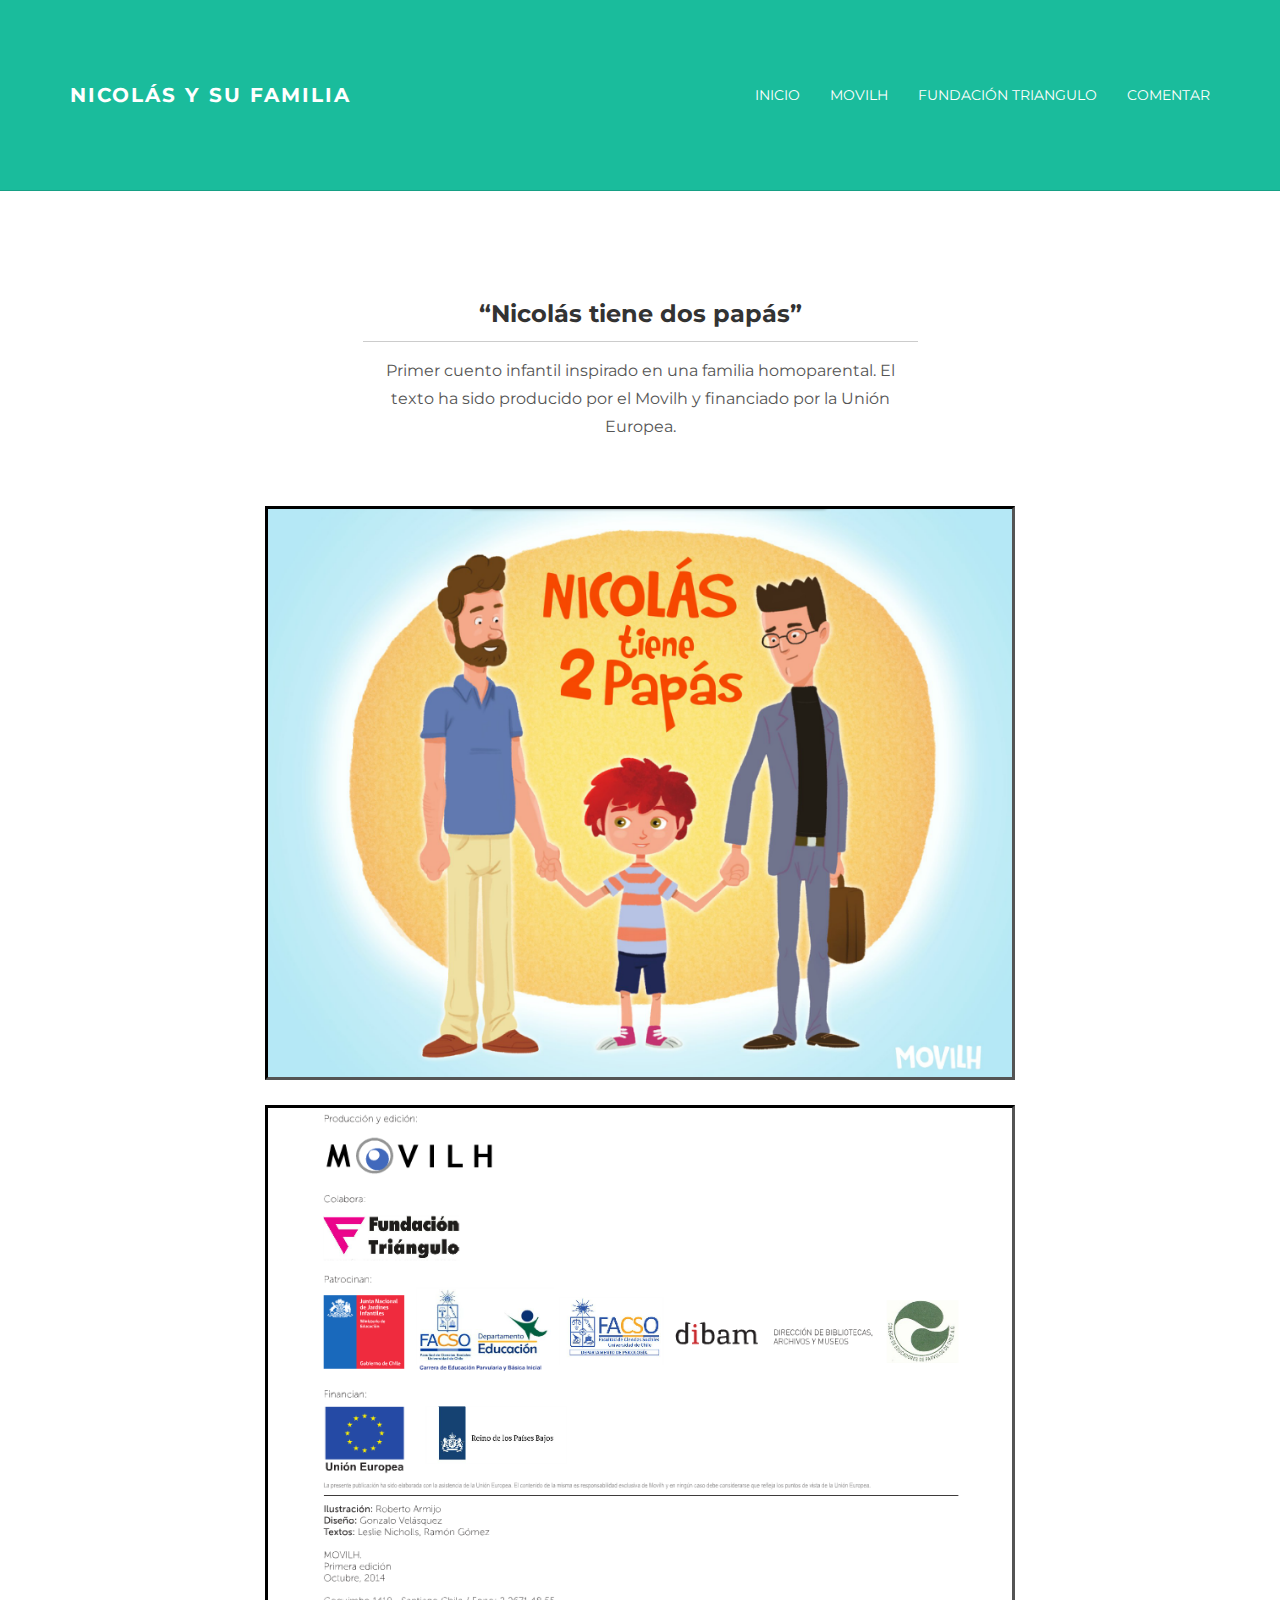
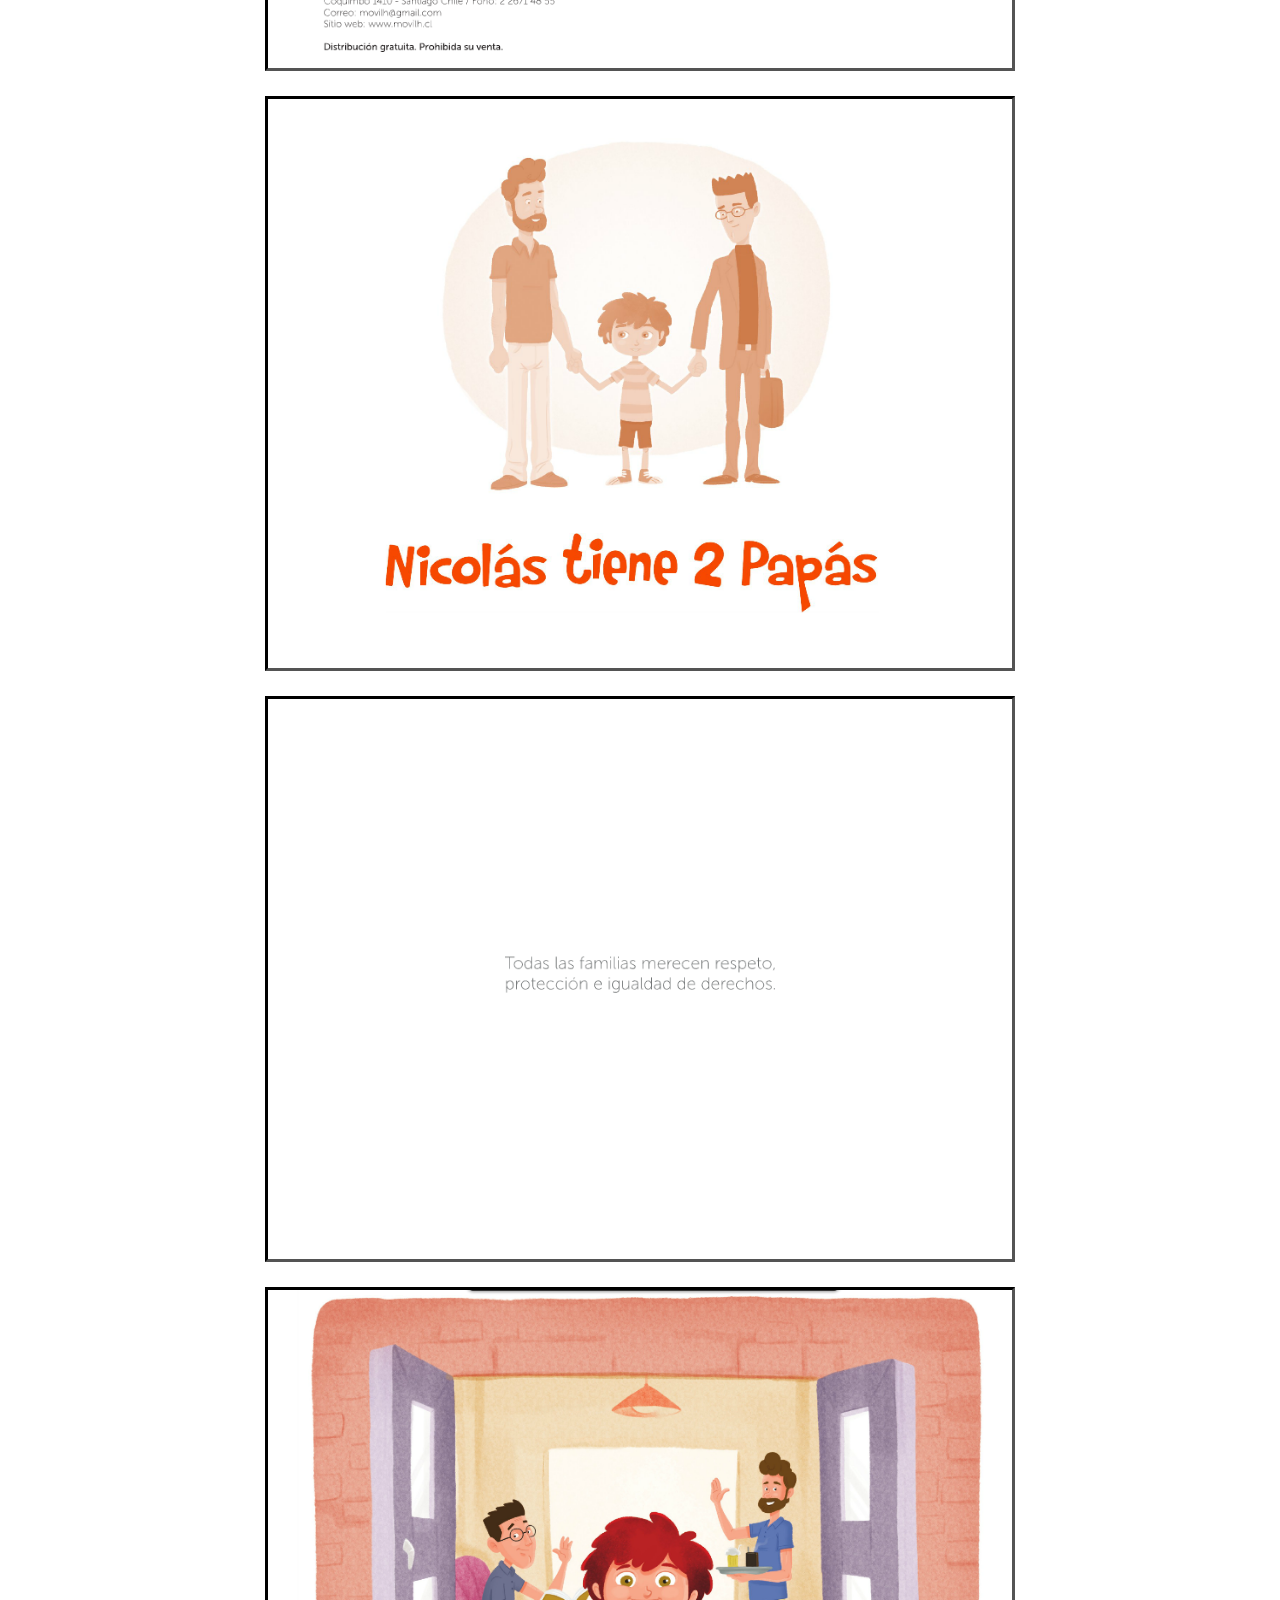
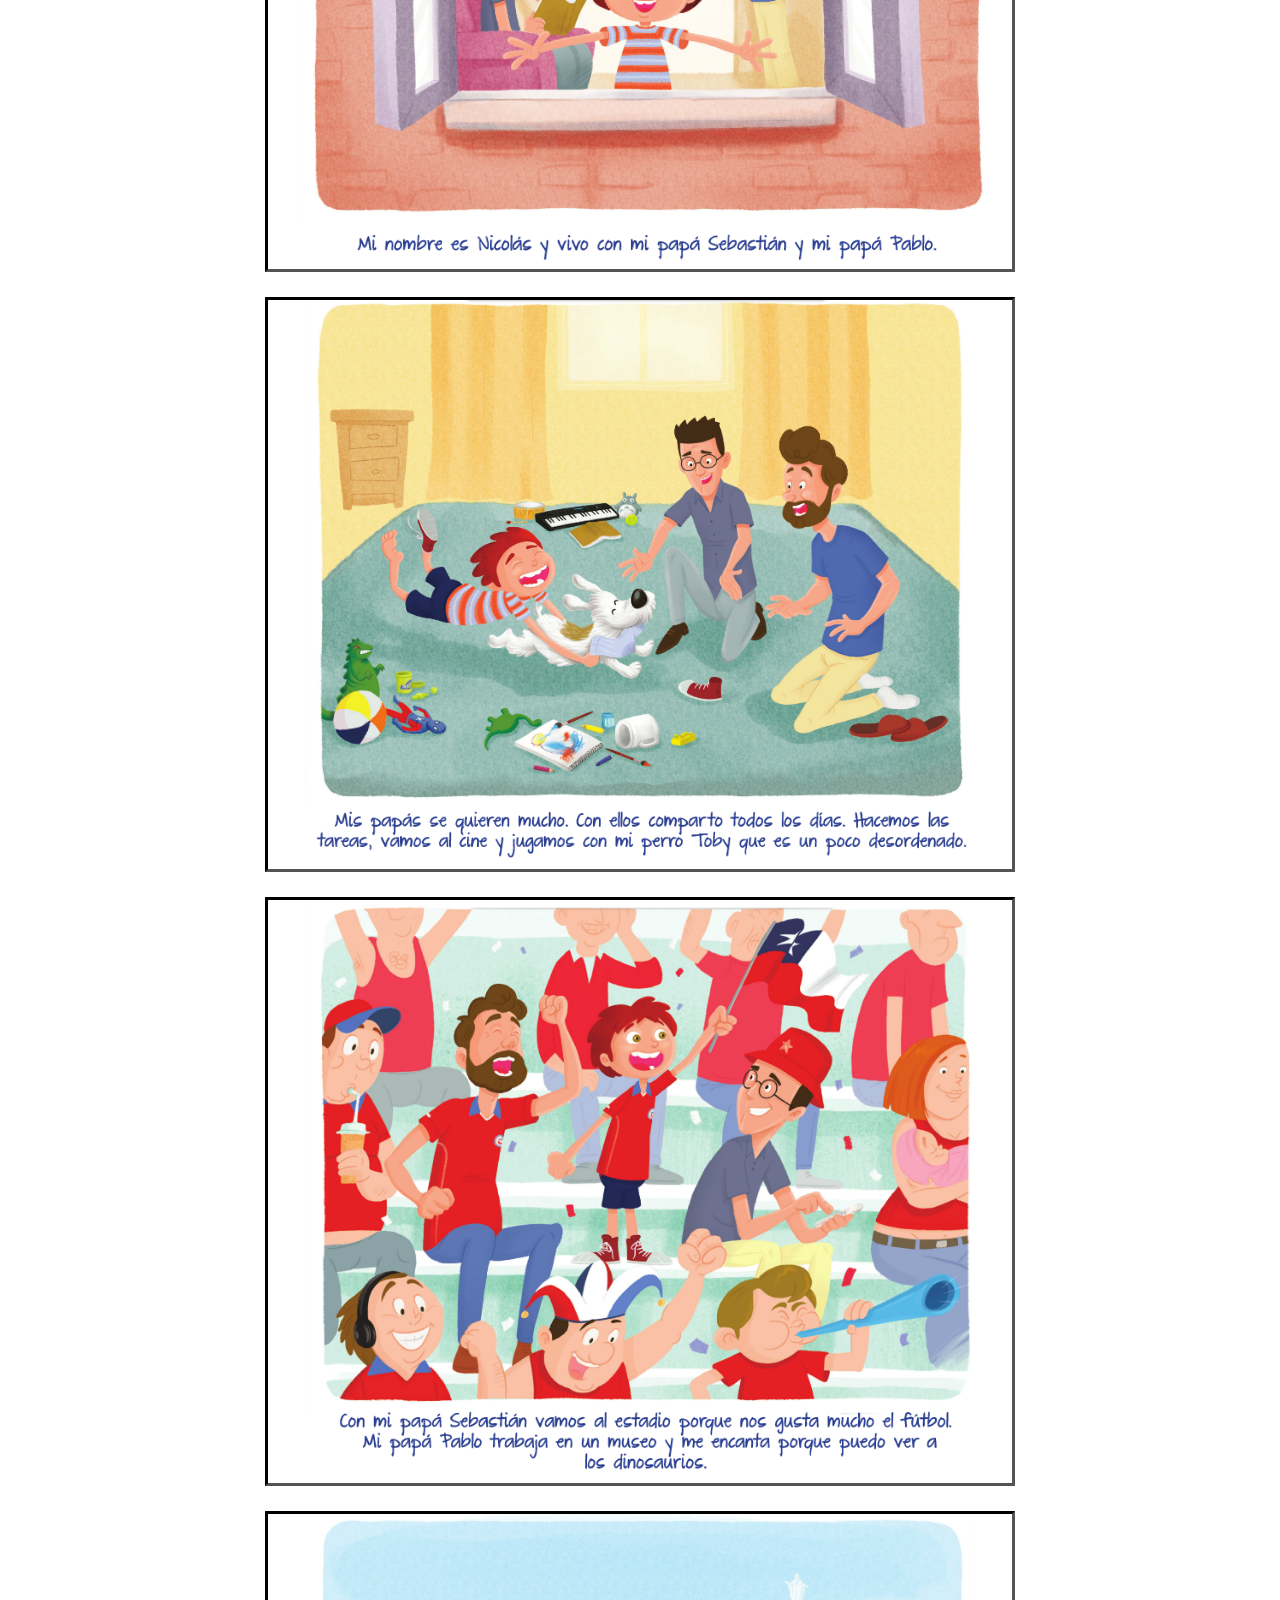
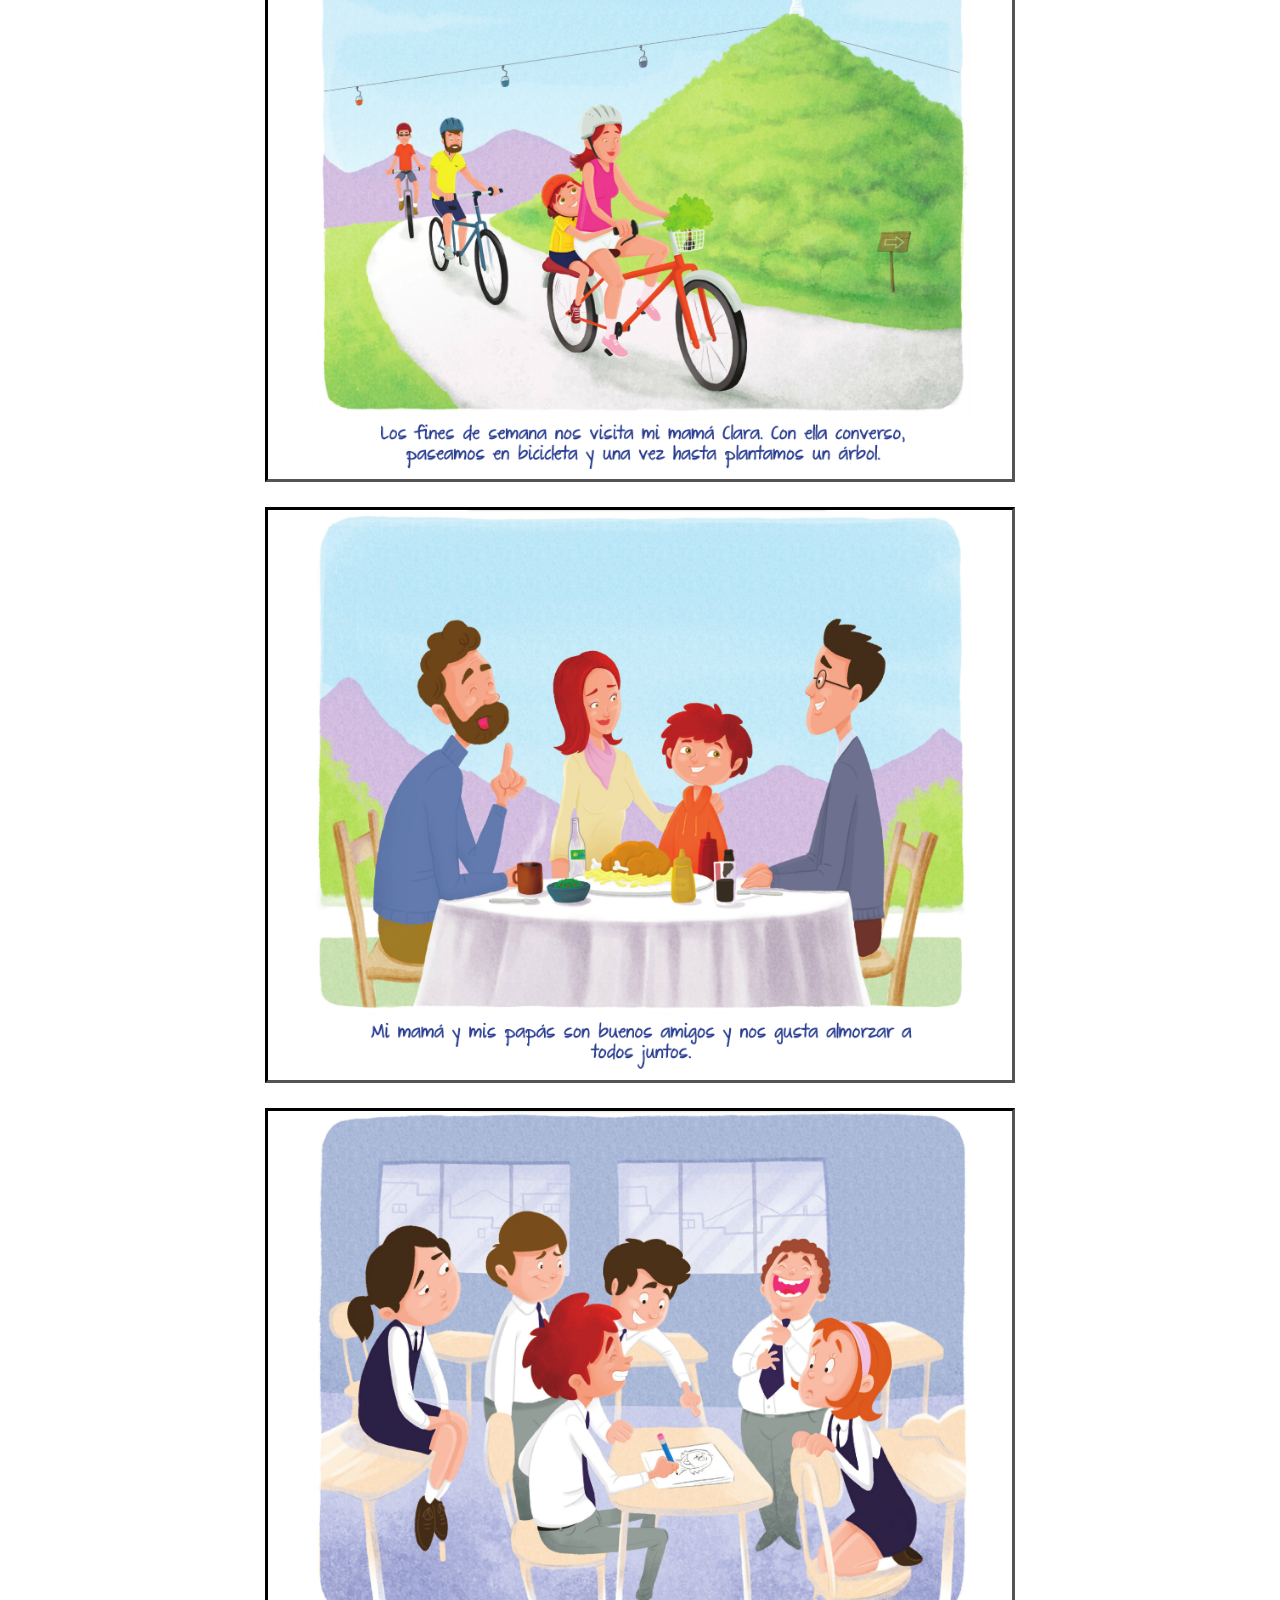
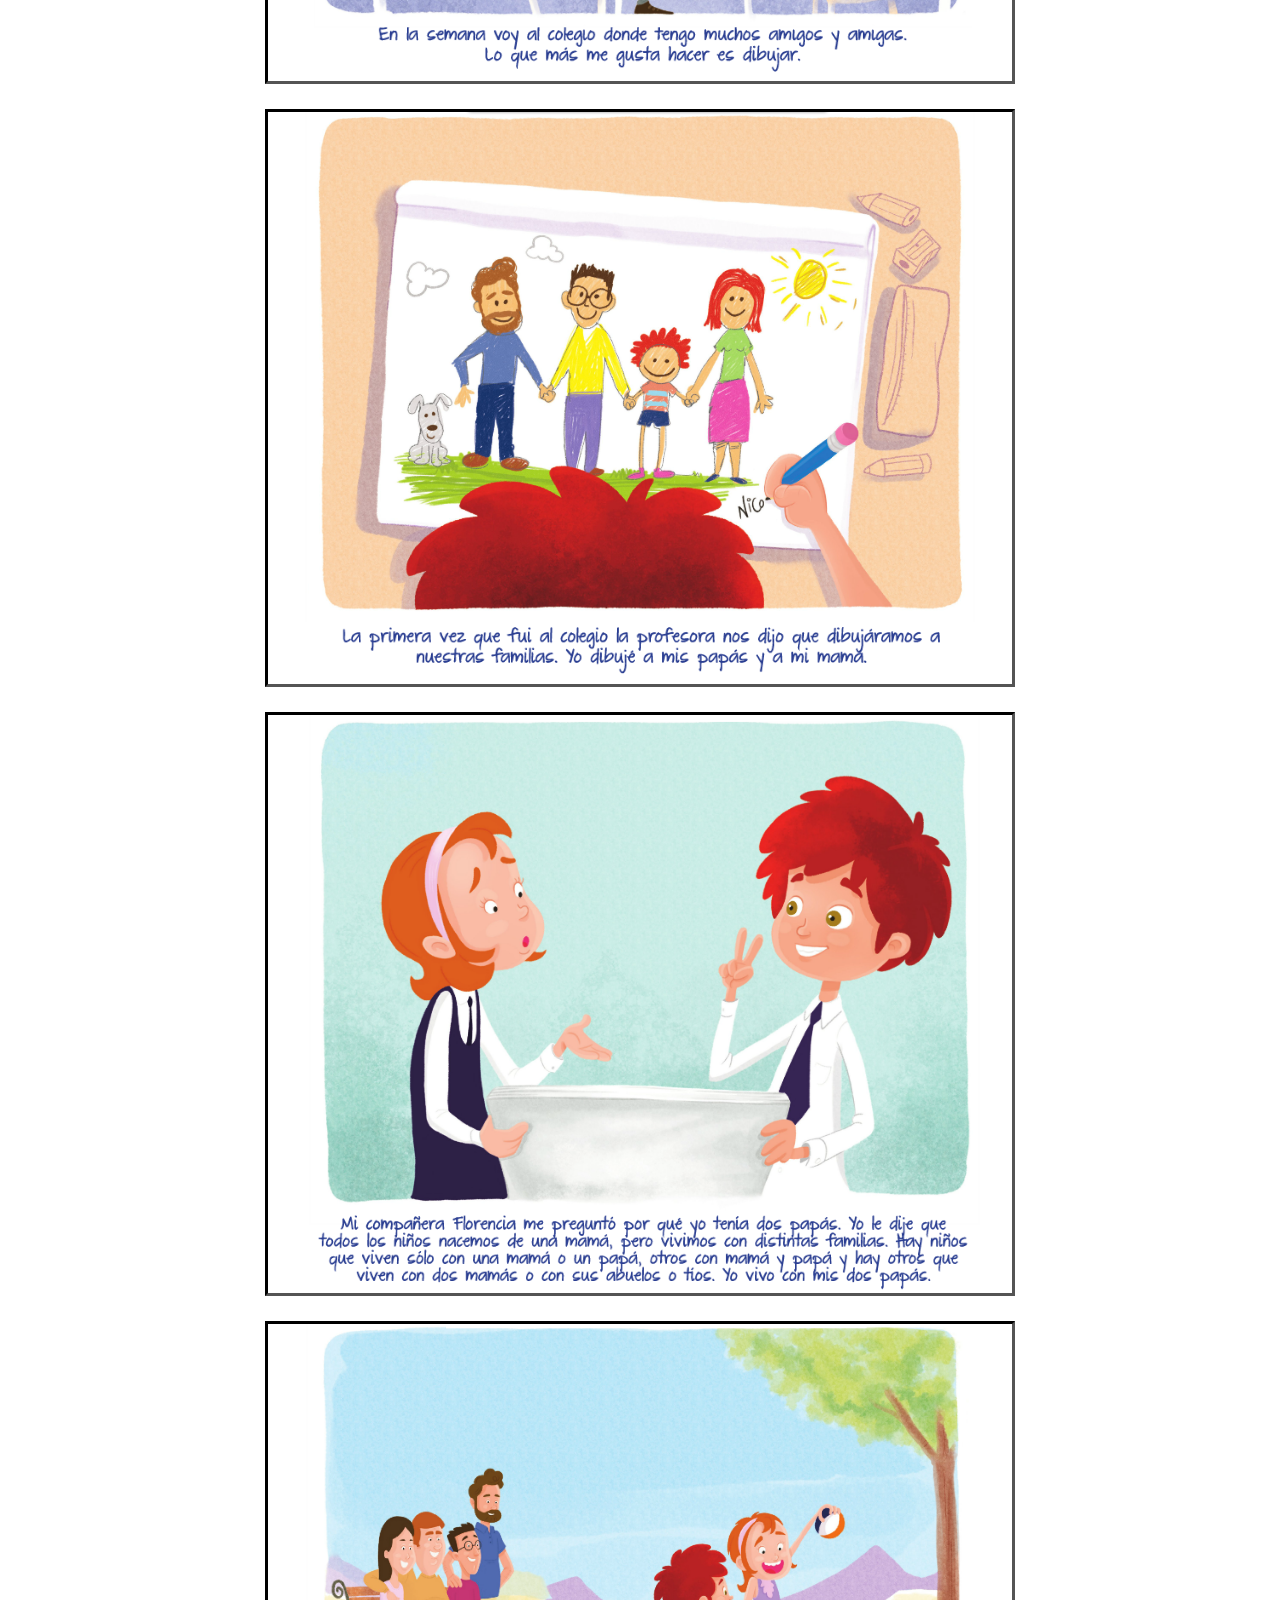
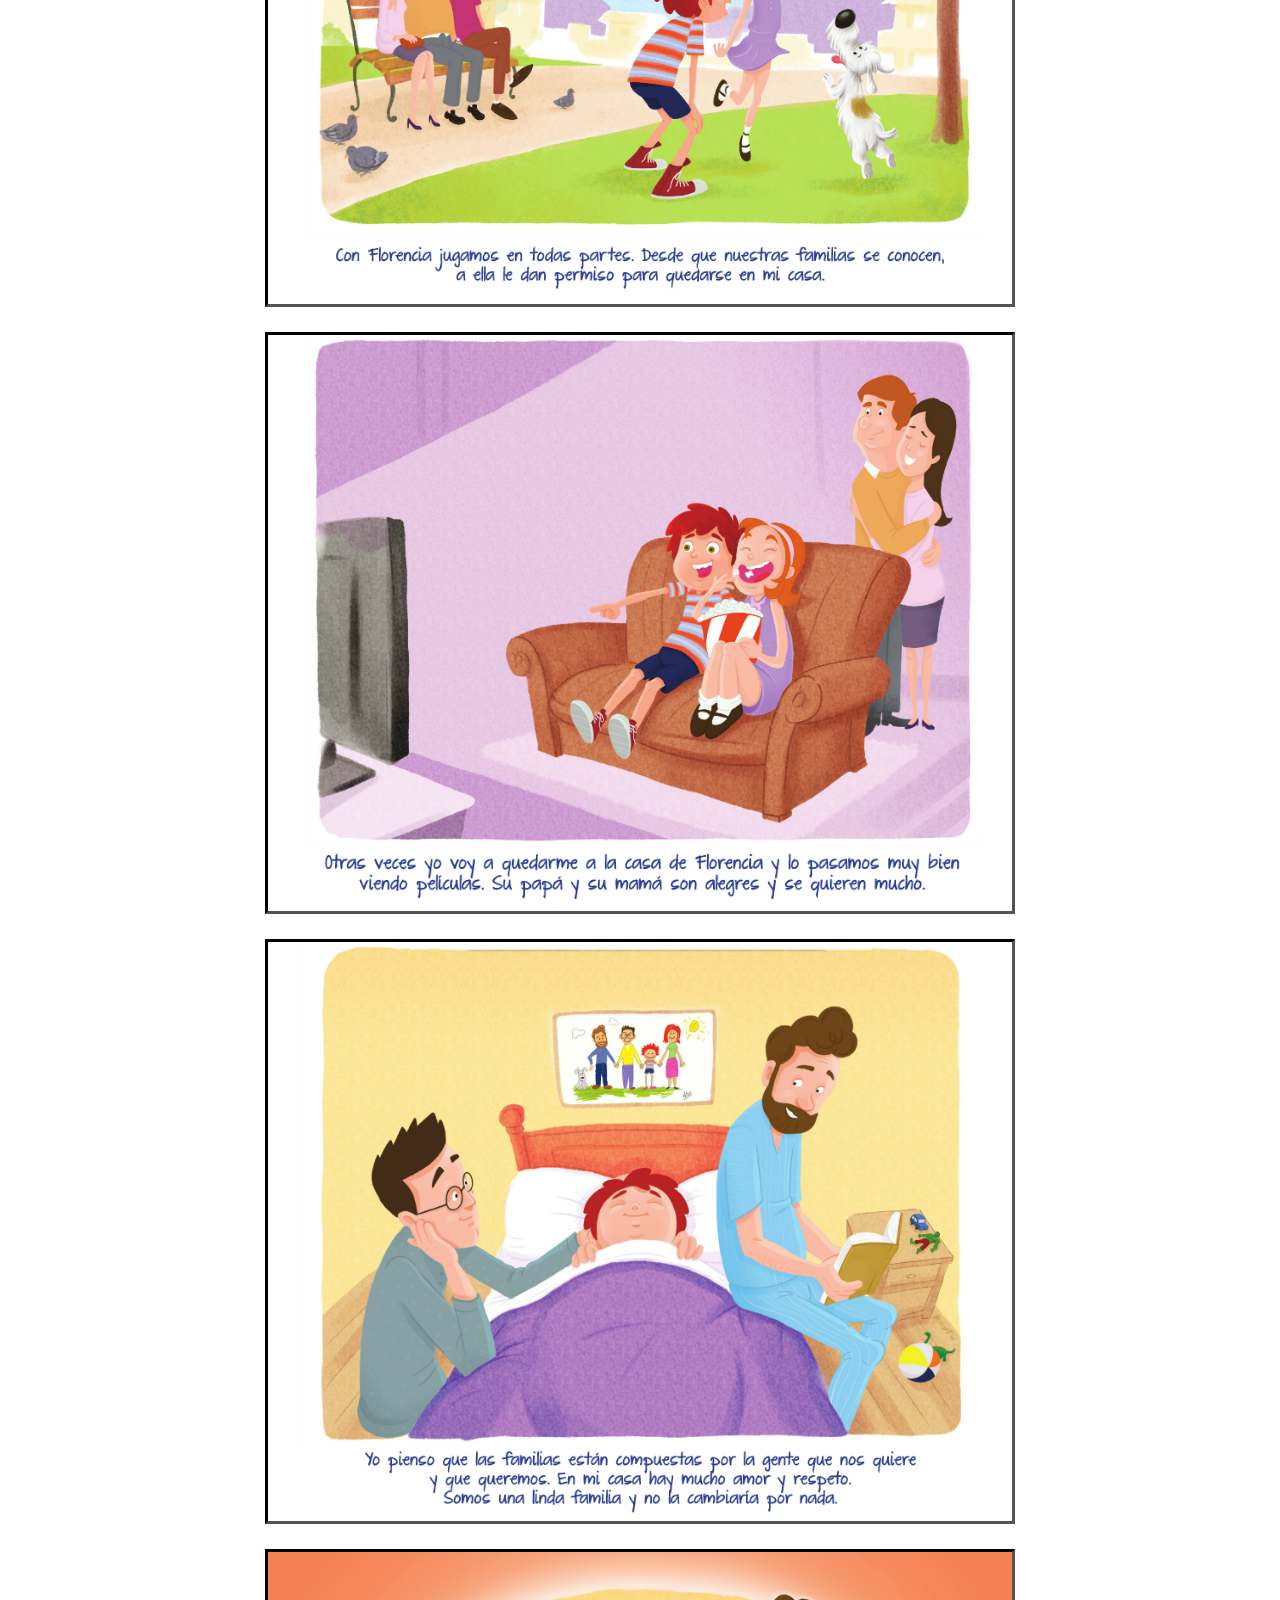
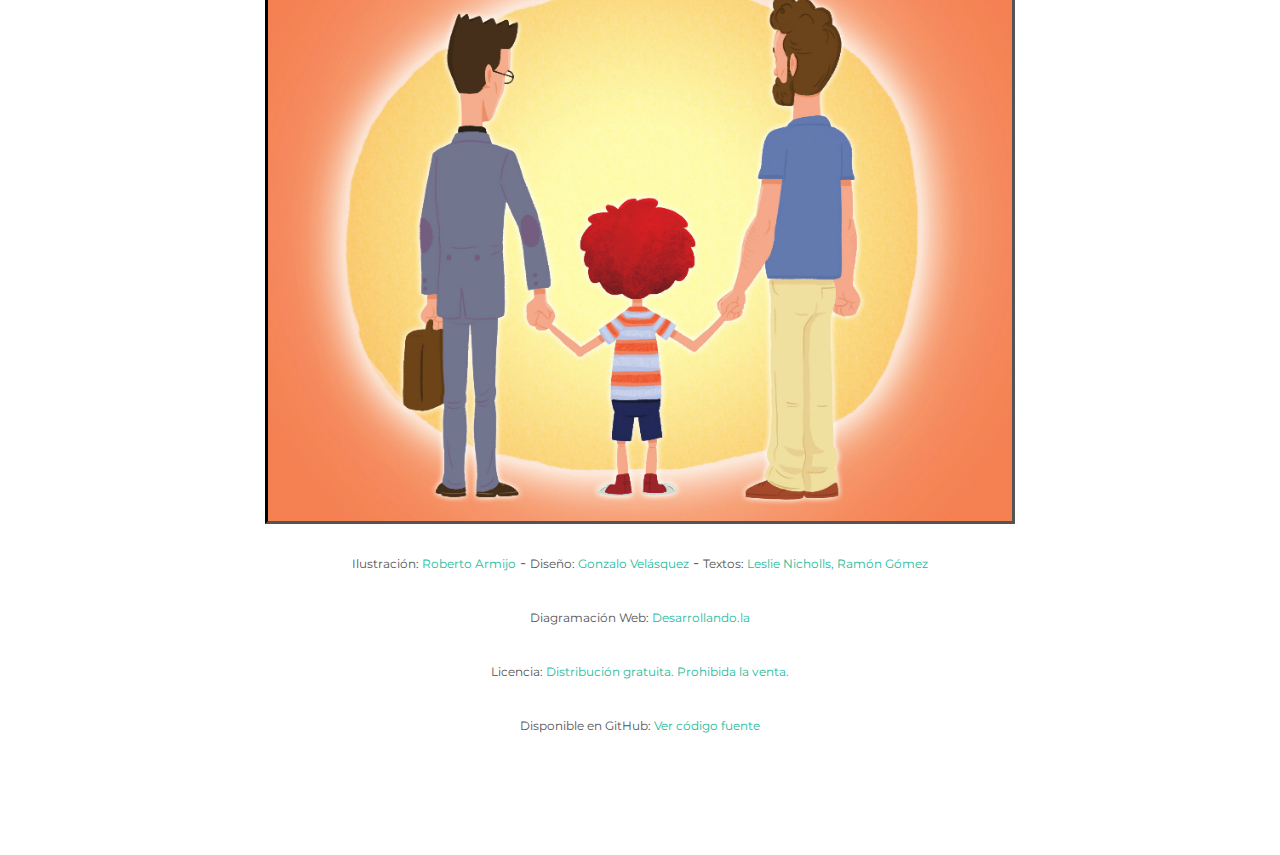
==== index.html @ 06671e96 "link a github index" ====
<!DOCTYPE html>
<html lang="en">
  <head>
    <meta charset="utf-8">
    <meta http-equiv="X-UA-Compatible" content="IE=edge">
    <meta name="viewport" content="width=device-width, initial-scale=1.0">
    <meta name="description" content="">
    <meta name="author" content="">
 <meta charset="utf-8"> <title>Nicoĺas y su familia</title> 

<meta name="description" content="Primer cuento infantil inspirado en una familia homoparental. El texto ha sido producido por el Movilh y financiado por la Unión Europea.">
<meta property="og:description" content="Primer cuento infantil inspirado en una familia homoparental. El texto ha sido producido por el Movilh y financiado por la Unión Europea."> 
<meta property="og:title" content="Nicolás y sus dos papás" />
<meta property="og:type" content="website"> 
<meta property="og:url" content="http://abelorian.github.io/nicolasysufamilia/"/> 
<meta property="og:image" content="assets/1.png"> <meta property="og:site_name" content="desarrollando.la"/> 
<meta name="viewport" content="width=device-width"/>
    <link rel="shortcut icon" href="assets/favicon.ico">

<!-- Template by BlackTie: http://www.blacktie.co/2014/01/stanley-freelancer-theme/ -->

    

    <!-- Bootstrap core CSS -->
    <link href="css/bootstrap.css" rel="stylesheet">


    <!-- Custom styles for this template -->
    <link href="css/main.css" rel="stylesheet">

    <script src="https://code.jquery.com/jquery-1.10.2.min.js"></script>

    <!-- HTML5 shim and Respond.js IE8 support of HTML5 elements and media queries -->
    <!--[if lt IE 9]>
      <script src="https://oss.maxcdn.com/libs/html5shiv/3.7.0/html5shiv.js"></script>
      <script src="https://oss.maxcdn.com/libs/respond.js/1.3.0/respond.min.js"></script>
    <![endif]-->
  </head>

  <body>

    <!-- Static navbar -->
    <div class="navbar navbar-inverse navbar-static-top">
      <div class="container">
        <div class="navbar-header">
          <button type="button" class="navbar-toggle" data-toggle="collapse" data-target=".navbar-collapse">
            <span class="icon-bar"></span>
            <span class="icon-bar"></span>
            <span class="icon-bar"></span>
          </button>
          <a class="navbar-brand" href="index.html">Nicolás y su familia</a>
        </div>
        <div class="navbar-collapse collapse">
          <ul class="nav navbar-nav navbar-right">
		<li><a href="./">Inicio</a></li>
            <li><a href="http://www.movilh.cl/">Movilh</a></li>
            <li><a href="http://www.fundaciontriangulo.org/">Fundación Triangulo</a></li>
		<li><a href="./comentar.html">Comentar</a></li>
          </ul>
        </div><!--/.nav-collapse -->
      </div>
    </div>
	
	
	<!-- +++++ Projects Section +++++ -->
	
	<div class="container pt">
		<div class="row mt">
			<div class="col-lg-6 col-lg-offset-3 centered">
				<h3>“Nicolás tiene dos papás”</h3>
				<hr>
				<p>Primer cuento infantil inspirado en una familia homoparental. El texto ha sido producido por el Movilh y financiado por la Unión Europea.</p>
			</div>
		</div>
		<div class="row mt centered">	
			<div class="col-lg-8 col-lg-offset-2">
				<p><img class="img-responsive" src="assets/1.png" alt=""></p>
				<p><img class="img-responsive" src="assets/2.png" alt=""></p>
				<p><img class="img-responsive" src="assets/3.png" alt=""></p>
				<p><img class="img-responsive" src="assets/4.png" alt=""></p>
				<p><img class="img-responsive" src="assets/5.png" alt=""></p>
				<p><img class="img-responsive" src="assets/6.png" alt=""></p>
				<p><img class="img-responsive" src="assets/7.png" alt=""></p>
				<p><img class="img-responsive" src="assets/8.png" alt=""></p>
				<p><img class="img-responsive" src="assets/9.png" alt=""></p>
				<p><img class="img-responsive" src="assets/10.png" alt=""></p>
				<p><img class="img-responsive" src="assets/11.png" alt=""></p>
				<p><img class="img-responsive" src="assets/12.png" alt=""></p>
				<p><img class="img-responsive" src="assets/13.png" alt=""></p>
				<p><img class="img-responsive" src="assets/14.png" alt=""></p>
				<p><img class="img-responsive" src="assets/15.png" alt=""></p>
				<p><img class="img-responsive" src="assets/16.png" alt=""></p>

				<p><bt>Ilustración: <a href="#">Roberto Armijo</a></bt> - <bt>Diseño: <a href="#">Gonzalo Velásquez</a></bt> - <bt>Textos: <a href="#">Leslie Nicholls, Ramón Gómez</a></bt> </p> <p> <bt>Diagramación Web: <a href="http://desarrollando.la">Desarrollando.la</a></bt></p>
<p> <bt>Licencia: <a href="">Distribución gratuita. Prohibida la venta.</a></bt></p>
<p> <bt>Disponible en GitHub: <a href="https://github.com/abelorian/nicolasysufamilia">Ver código fuente</a></bt></p>
			</div>
		</div><!-- /row -->
	</div><!-- /container -->
	
	

	

    <!-- Bootstrap core JavaScript
    ================================================== -->
    <!-- Placed at the end of the document so the pages load faster -->
    <script src="js/bootstrap.min.js"></script>
  </body>
</html>
---- css/main.css ----
/*
 * Author: Carlos Alvarez
 * URL: http://alvarez.is
 *
 * Project Name: STANLEY - Free Bootstrap 3 Theme
 * Version: 1.0
 * URL: http://blacktie.co
 */

@import url(http://fonts.googleapis.com/css?family=Montserrat:400,700);

body {
  	background-color: #ffffff;
  	font-family: 'Montserrat', sans-serif;
    font-weight: 400;
    font-size: 14px;
    color: #555;

    -webkit-font-smoothing: antialiased;
    -webkit-overflow-scrolling: touch;
}

/* Titles */
h1, h2, h3, h4, h5, h6 {
	font-family: 'Montserrat', sans-serif;
    font-weight: 700;
    color: #333;
}

h1 {
	font-size: 35px;
	margin-top: 30px;
	margin-bottom: 30px;
}



/* Paragraph & Typographic */
p {
    line-height: 28px;
    margin-bottom: 25px;
    font-size: 16px;
}

.centered {
    text-align: center;
}

/* Links */
a {
    color: #1abc9c;
    word-wrap: break-word;

    -webkit-transition: color 0.1s ease-in, background 0.1s ease-in;
    -moz-transition: color 0.1s ease-in, background 0.1s ease-in;
    -ms-transition: color 0.1s ease-in, background 0.1s ease-in;
    -o-transition: color 0.1s ease-in, background 0.1s ease-in;
    transition: color 0.1s ease-in, background 0.1s ease-in;
}

a:hover,
a:focus {
    color: #7b7b7b;
    text-decoration: none;
    outline: 0;
}

a:before,
a:after {
    -webkit-transition: color 0.1s ease-in, background 0.1s ease-in;
    -moz-transition: color 0.1s ease-in, background 0.1s ease-in;
    -ms-transition: color 0.1s ease-in, background 0.1s ease-in;
    -o-transition: color 0.1s ease-in, background 0.1s ease-in;
    transition: color 0.1s ease-in, background 0.1s ease-in;
}

 hr {
    display: block;
    height: 1px;
    border: 0;
    border-top: 1px solid #ccc;
    margin: 1em 0;
    padding: 0;
}


.navbar {
	text-transform: uppercase;
	margin-bottom: 0px;
}

.navbar-inverse {
	padding-bottom: 70px;
	padding-top: 70px;
}

.navbar-inverse {
	background-color: #1abc9c;
	border-color: #16a085;
}

.navbar-inverse .navbar-nav > li > a {
	color: white;
}

.navbar-inverse .navbar-nav > li > a:hover {
	color: #222222;
}

.navbar-brand {
	font-weight: 700;
	font-size: 20px;
	letter-spacing: 2px;
}

.navbar-inverse .navbar-brand {
	color: white;
}

.navbar-inverse .navbar-toggle {
	border-color: transparent;
}

.progress-bar-theme {
  background-color: #1abc9c;
}


/* Helpers */

.mt {
	margin-top: 40px;
	margin-bottom: 40px;
}

.pt {
	padding-top: 50px;
	padding-bottom: 50px;
}


/* +++++ WRAP SECTIONS +++++ */

#ww {
	padding-top: 70px;
	padding-bottom: 70px;
	background-color: #f2f2f2;
}


#footer {
	background-color: #2f2f2f;
	padding-top: 50px;
	padding-bottom: 50px; 
}

#footer p {
	color: white;
}

#footer h4 {
	color: white;
	text-transform: uppercase;
	padding-bottom: 20px;
}


/* +++++ Color Wraps / Blog Page +++++ */

#grey {
	padding-top: 60px;
	padding-bottom: 60px;
	background-color: #f2f2f2;
}

#white {
	padding-top: 60px;
	padding-bottom: 60px;
	background-color: #ffffff;
}



/* Blog Date*/
bd {
	font-size: 12px;
	text-transform: uppercase;
	color: #d2d2d2;
	font-weight: 700;
}

/* Blog Author*/
ba {
	font-size: 12px;
	text-transform: uppercase;
}

/* Blog Quote */
.bq {
	font-size: 22px;
	padding-top: 30px;
}

/* Blog Tags */
bt {
	font-size: 12px;
}

/* ================== PORTFOLIO IMAGES HOVER EFFECT ================== */
/* Effects also are controled by hover.zoom.js */
.zoom { 
    display:block; 
    position:relative; 
    overflow:hidden; 
    background:transparent url(../img/loader.gif) no-repeat center;
}


    .zoomOverlay {
        position:absolute;
        top:0; left:0;
        bottom:0; right:0;
        display:none;
        background-image:url(../img/zoom.png);
        background-repeat:no-repeat;
        background-position:center;
    }

.zoom2 {
	opacity: 1;
}

.zoom2:hover {
	opacity: 0.5;
}

/* glyphicon Configuration */

.glyphicon {
	font-size: 40px;
	color: #1abc9c;
}

.img-responsive {
	display: block;
	height: auto;
	max-width: 100%;
	border: black!important;
	border-style: inset!important;
}
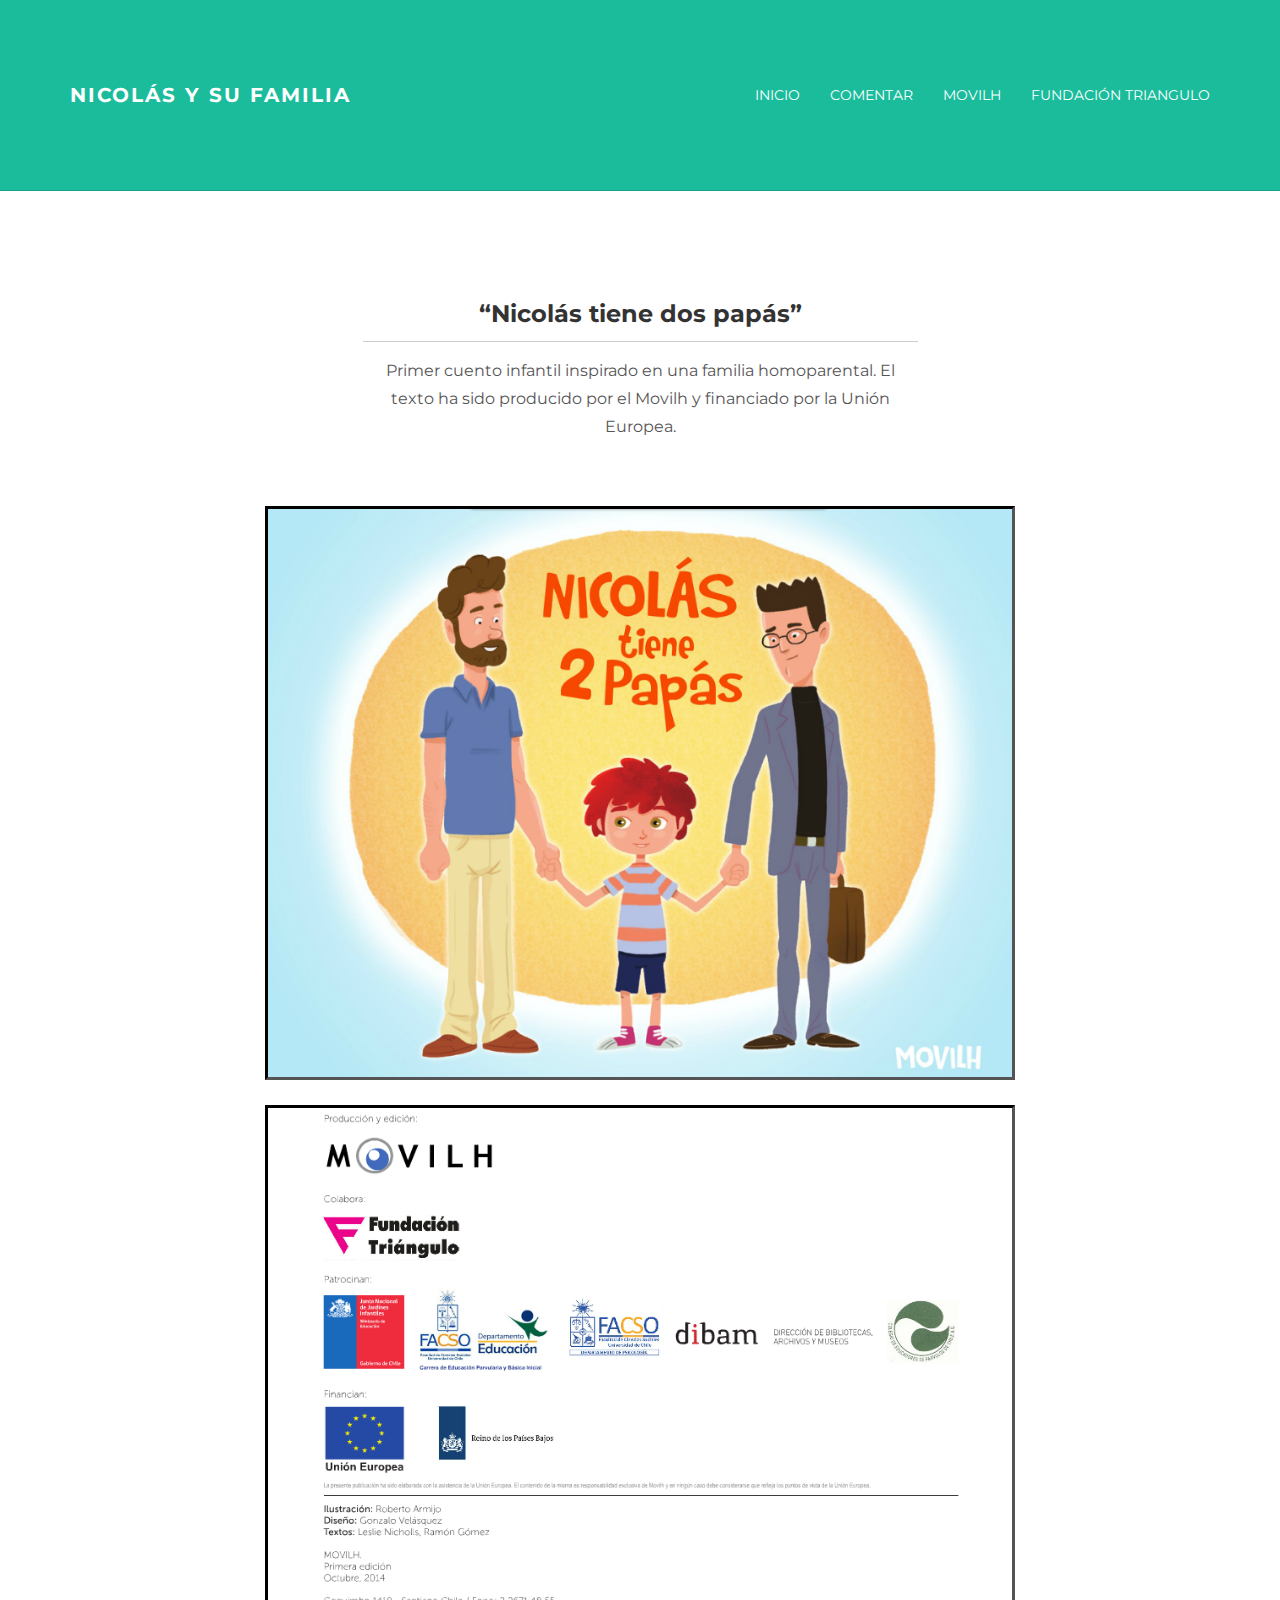
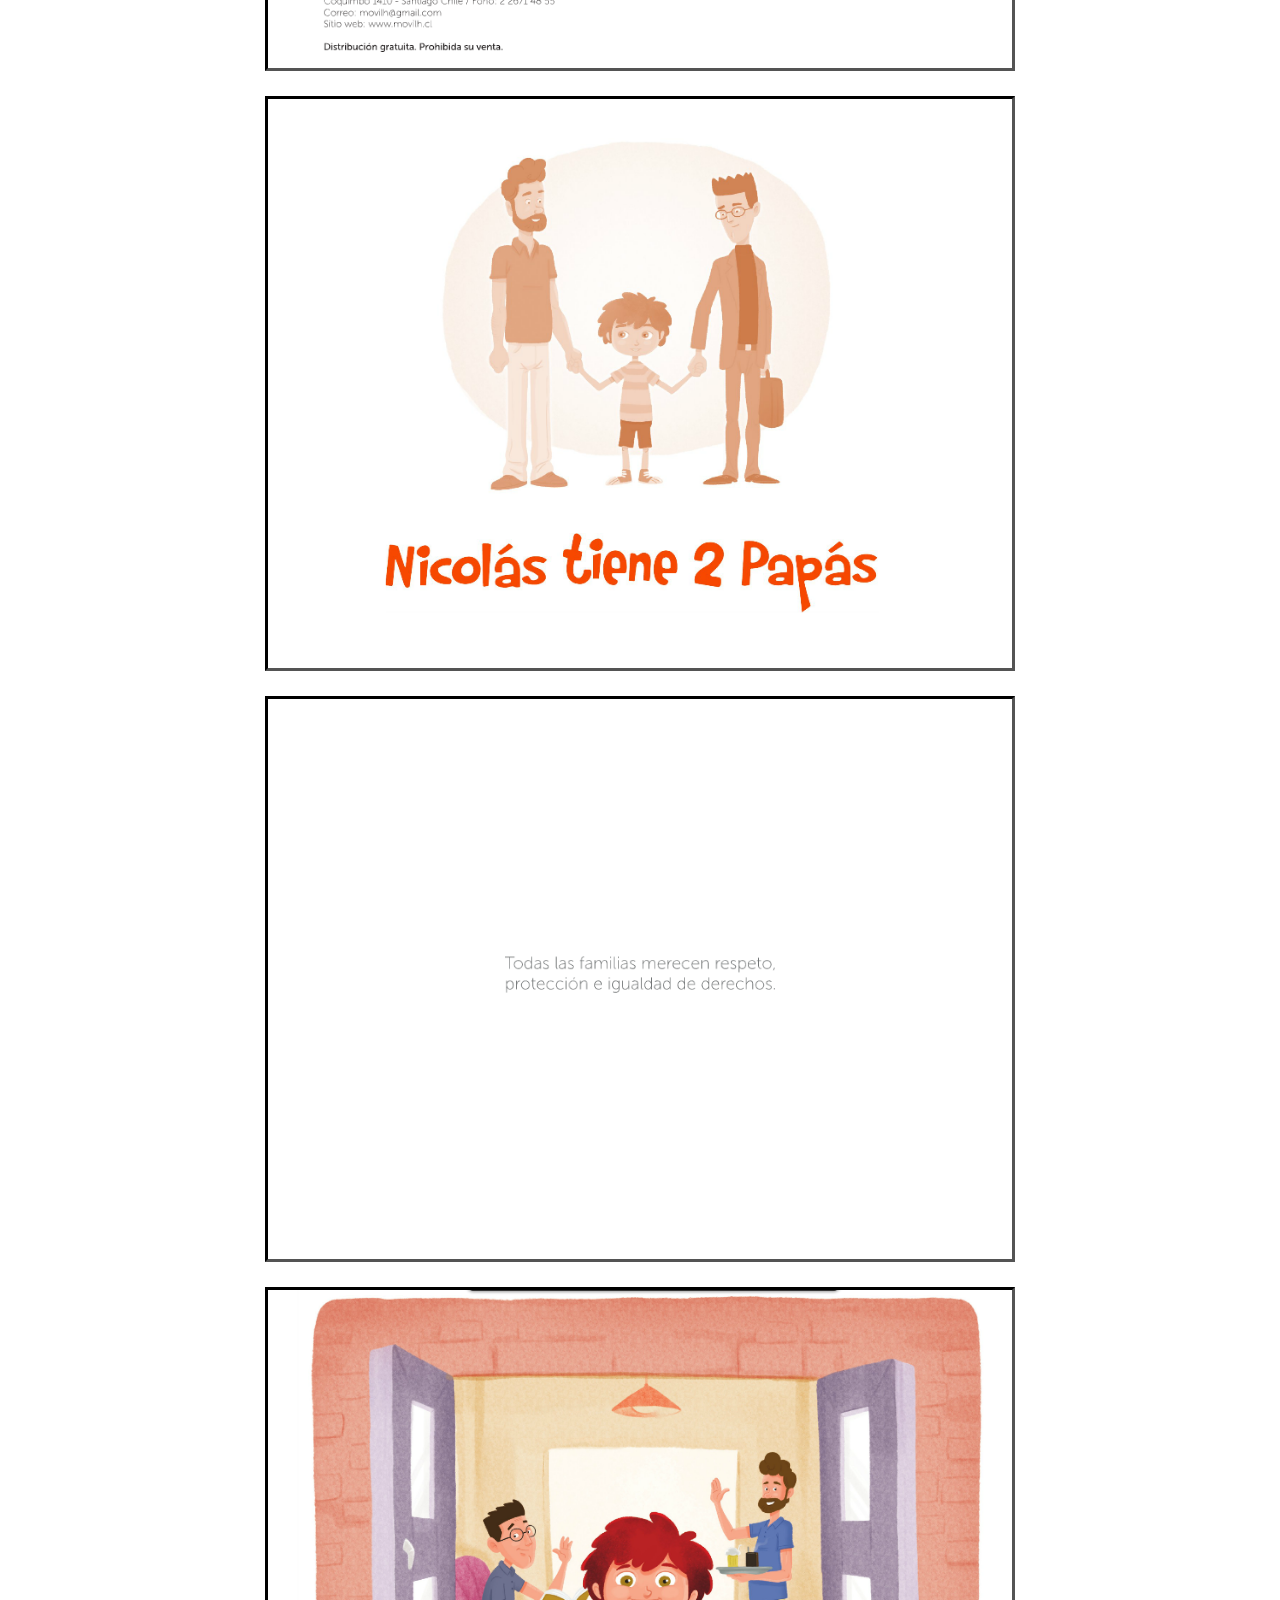
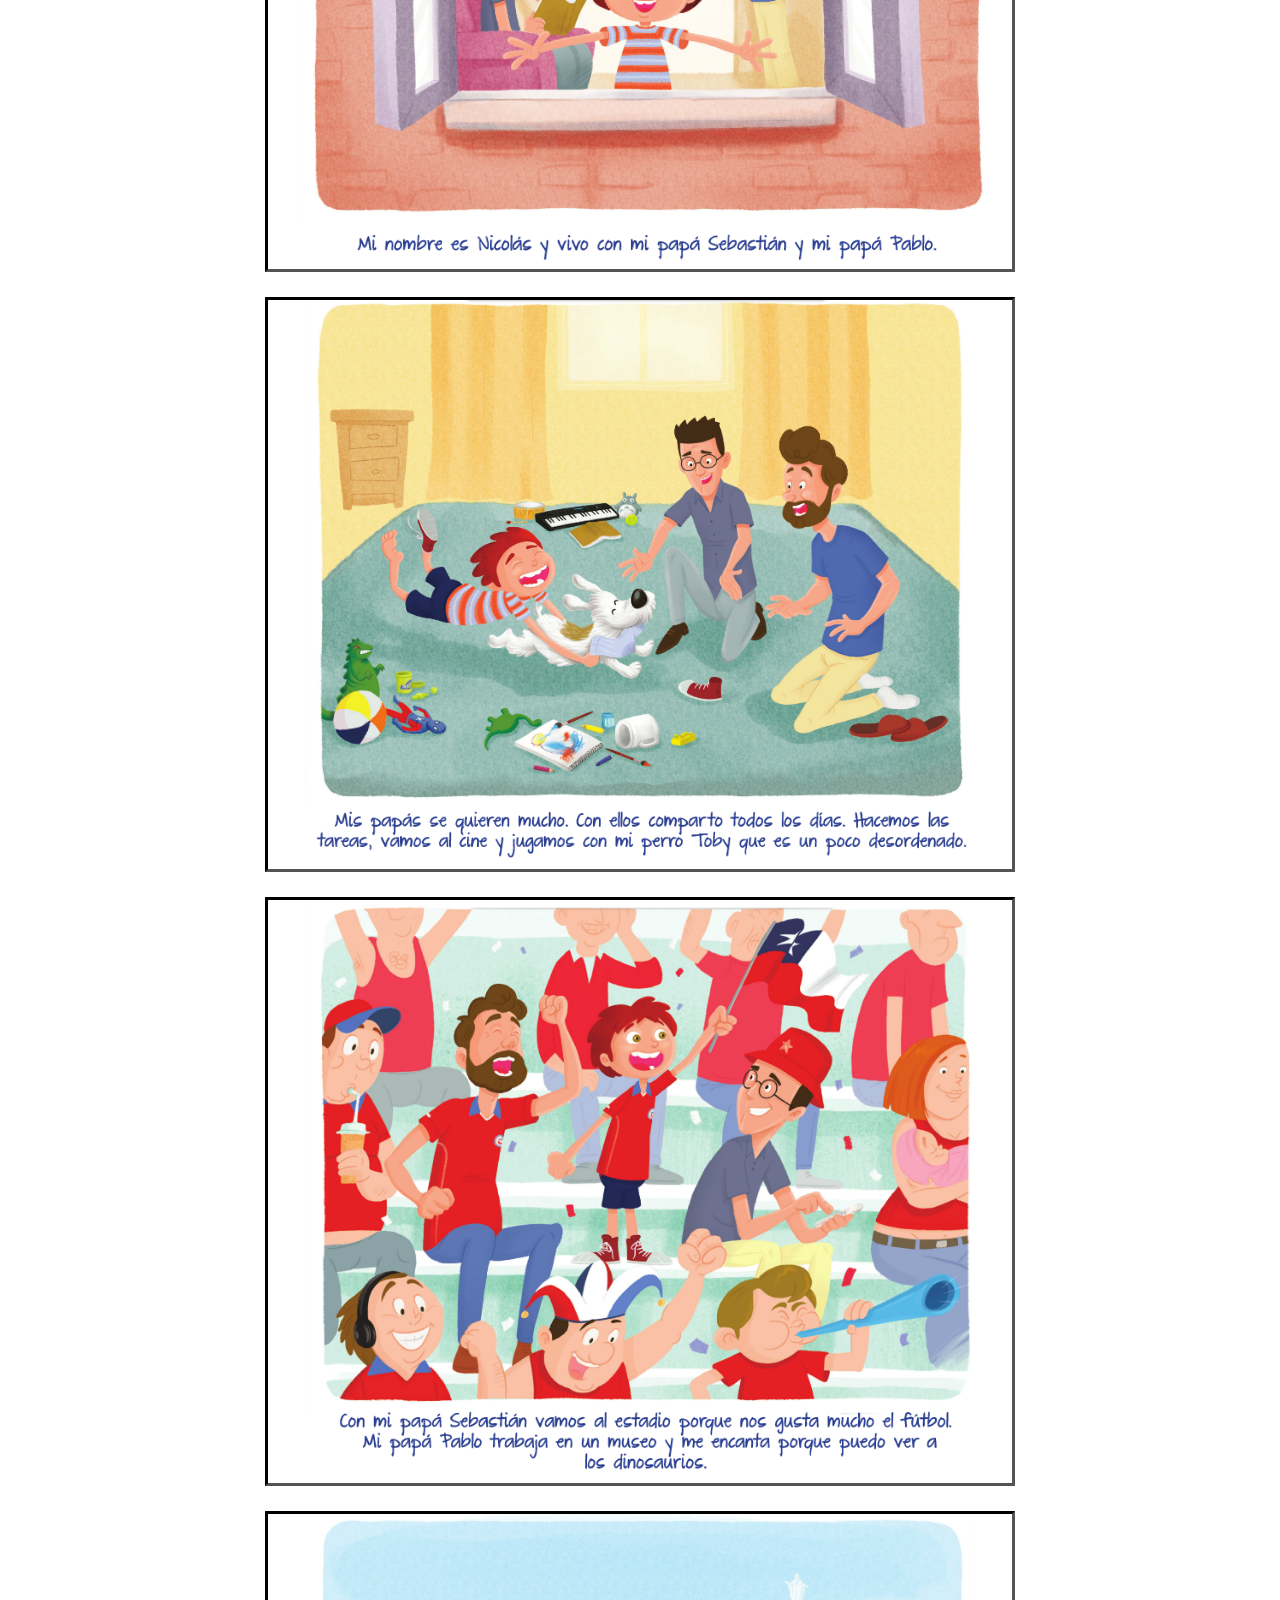
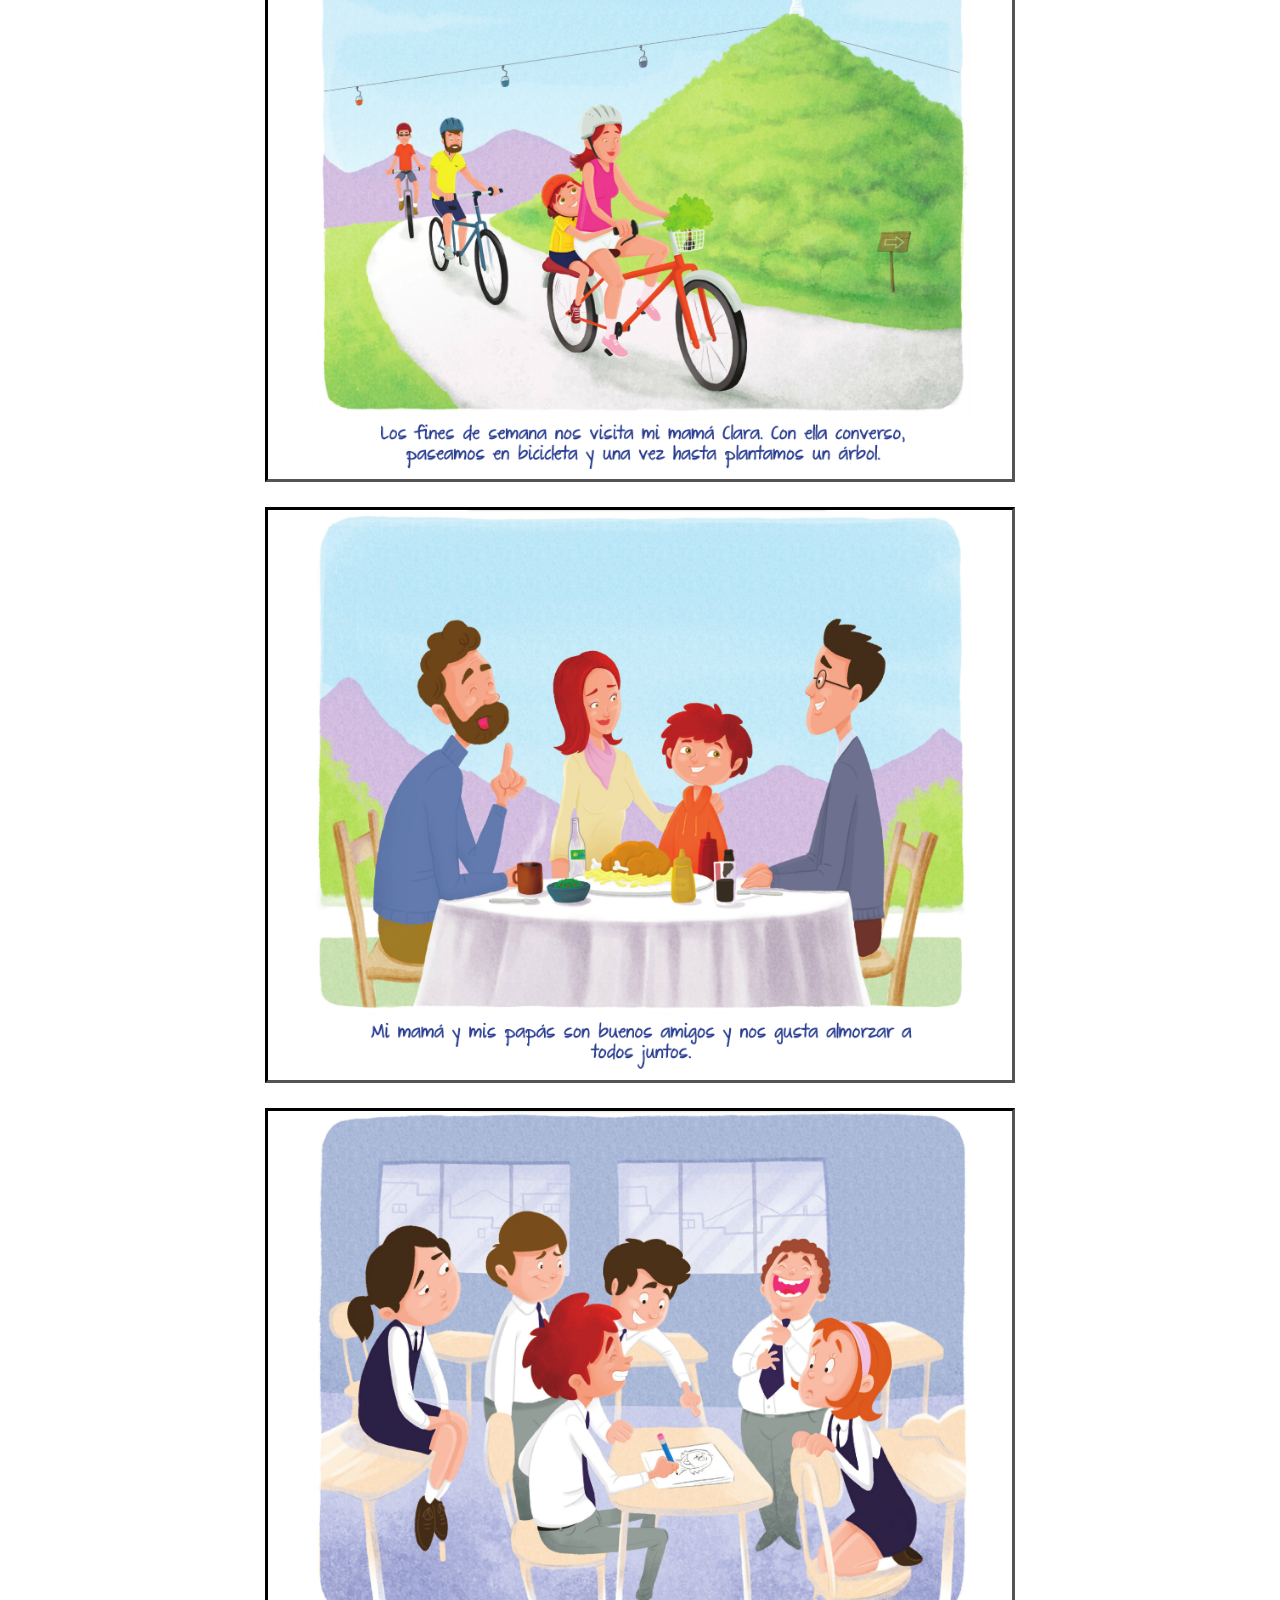
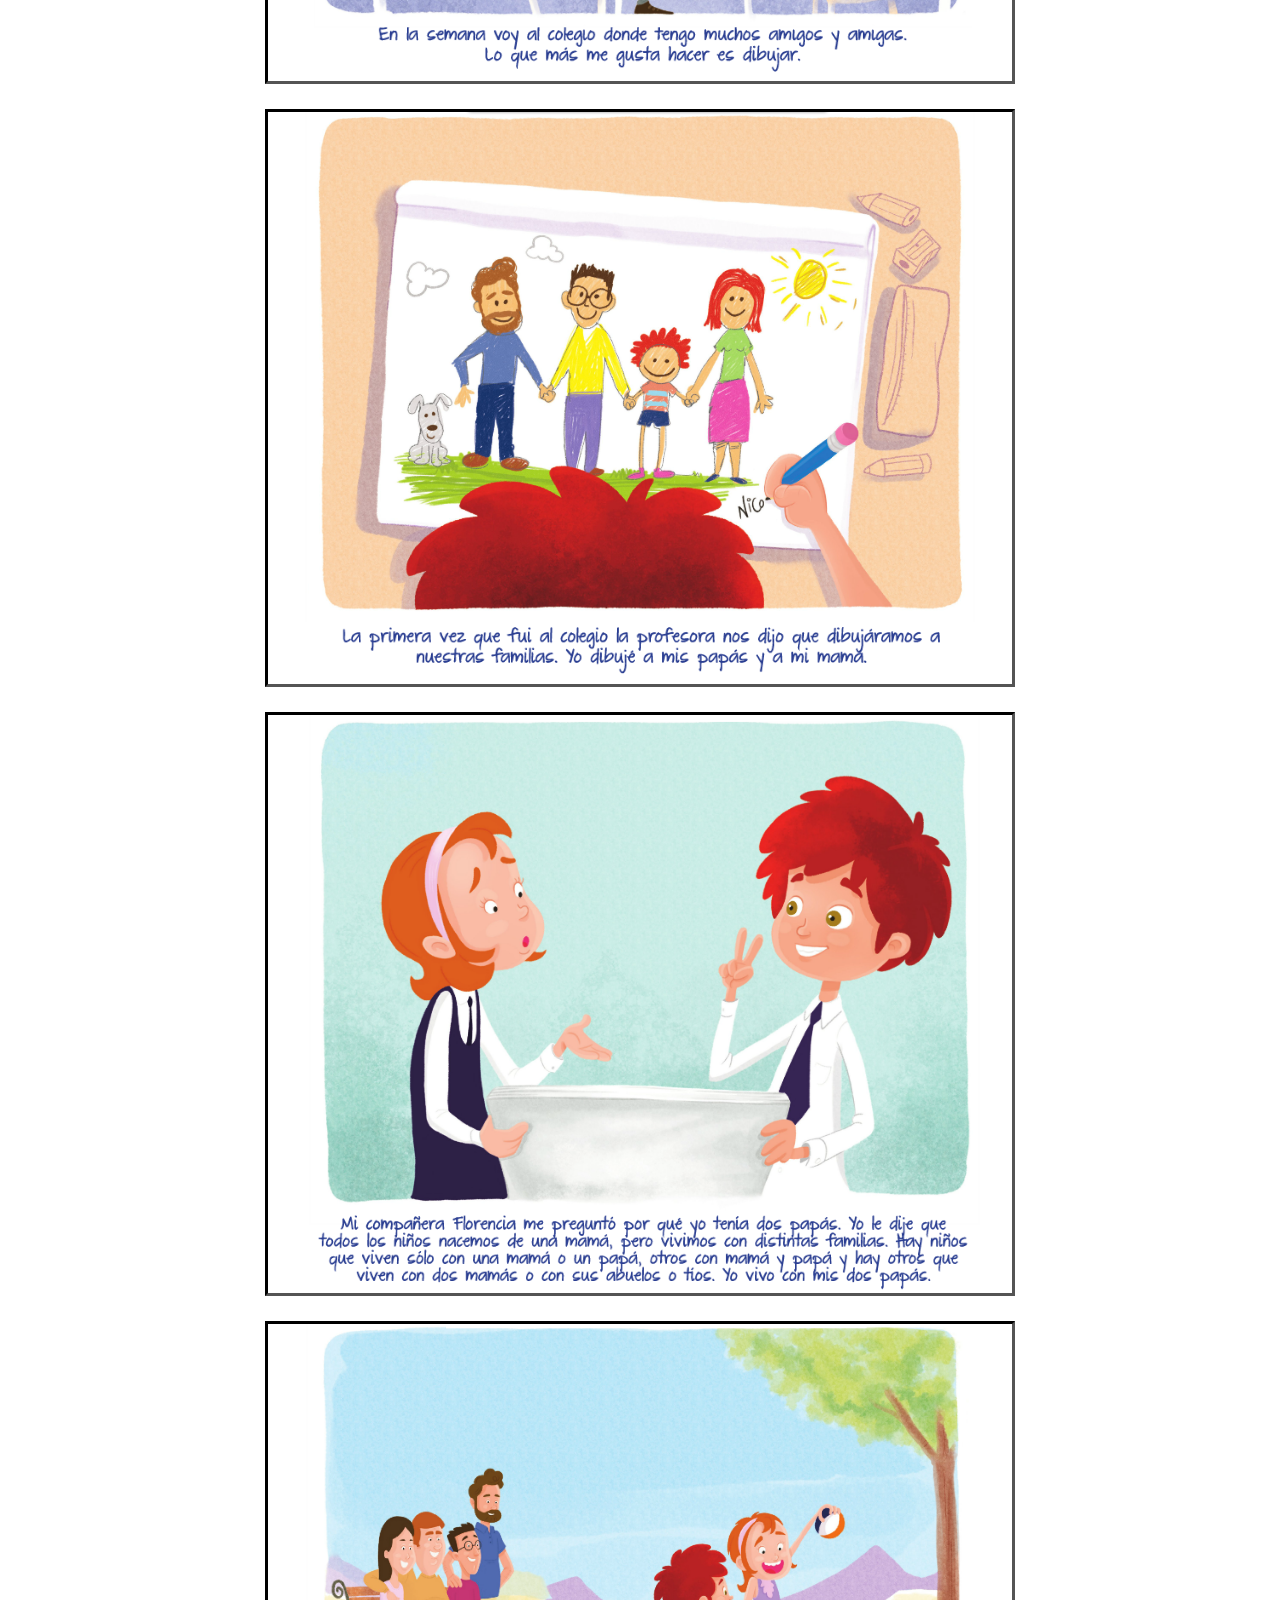
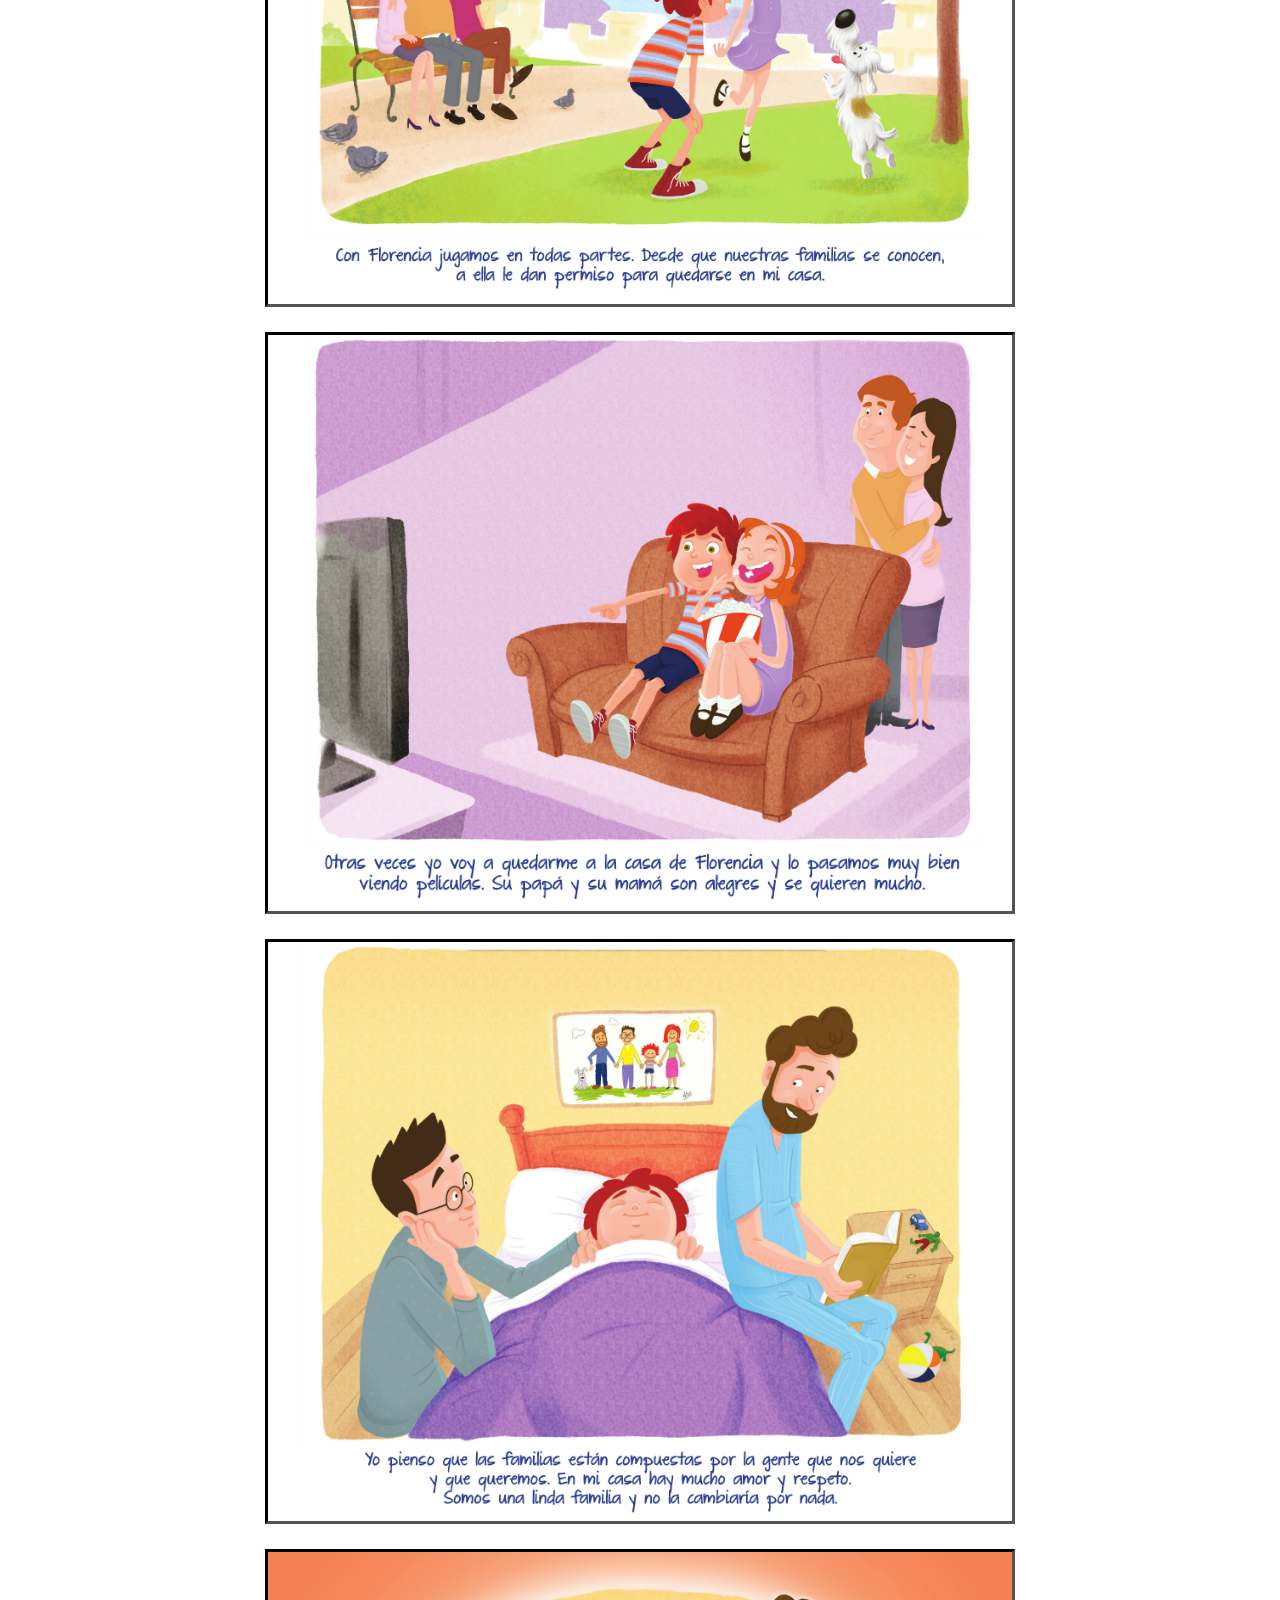
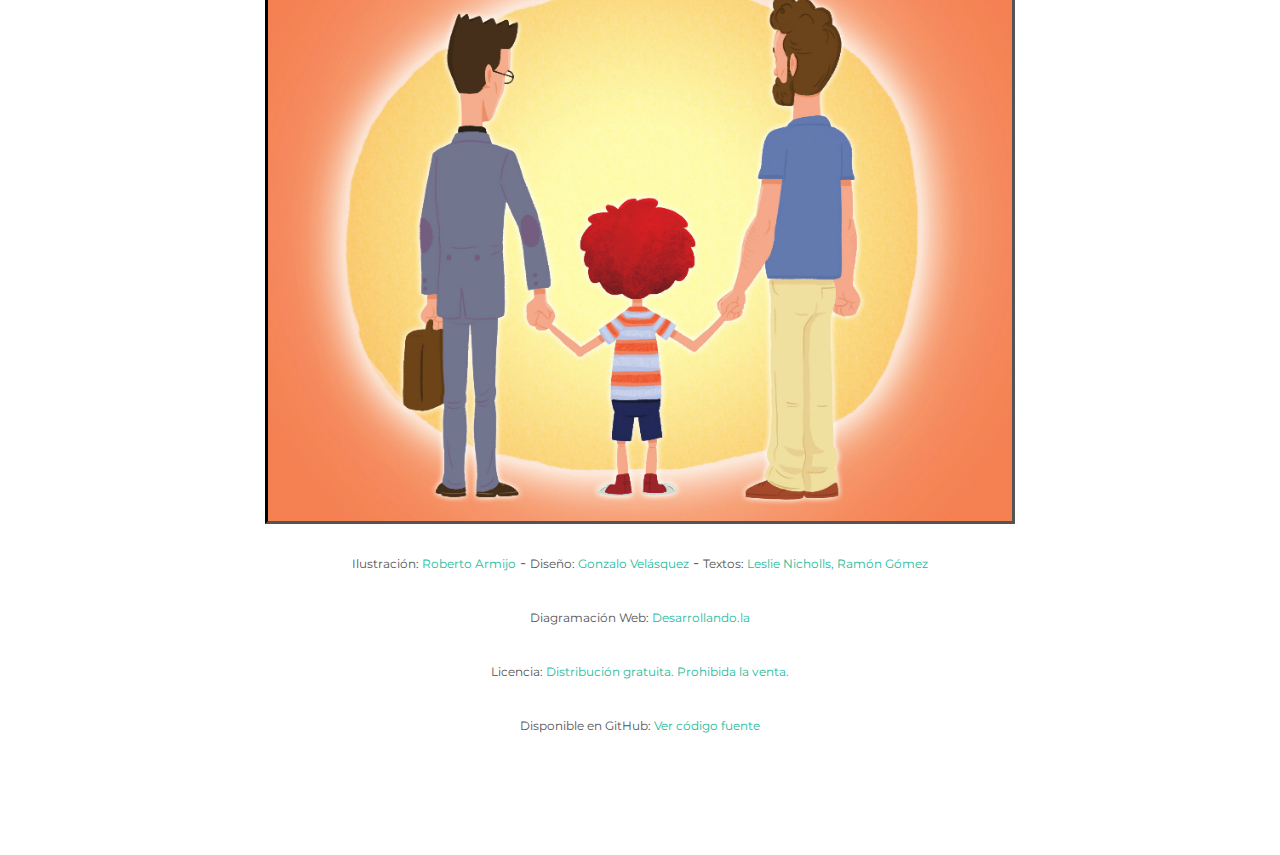
==== commit 78a0fd73: "_blank en algunos links externos" ====
--- a/index.html
+++ b/index.html
@@ -14,7 +14,7 @@
 <meta property="og:title" content="Nicolás y sus dos papás" />
 <meta property="og:type" content="website"> 
 <meta property="og:url" content="http://abelorian.github.io/nicolasysufamilia/"/> 
-<meta property="og:image" content="assets/1.png"> <meta property="og:site_name" content="desarrollando.la"/> 
+<meta property="og:image" content="assets/1.png"> <meta property="og:site_name" content="Nicolas y su familia"/> 
 <meta name="viewport" content="width=device-width"/>
     <link rel="shortcut icon" href="assets/favicon.ico">
 
@@ -54,9 +54,10 @@
         <div class="navbar-collapse collapse">
           <ul class="nav navbar-nav navbar-right">
 		<li><a href="./">Inicio</a></li>
-            <li><a href="http://www.movilh.cl/">Movilh</a></li>
-            <li><a href="http://www.fundaciontriangulo.org/">Fundación Triangulo</a></li>
 		<li><a href="./comentar.html">Comentar</a></li>
+            <li><a href="http://www.movilh.cl/" target="_blank">Movilh</a></li>
+            <li><a href="http://www.fundaciontriangulo.org/" target="_blank">Fundación Triangulo</a></li>
+		
           </ul>
         </div><!--/.nav-collapse -->
       </div>
@@ -92,9 +93,10 @@
 				<p><img class="img-responsive" src="assets/15.png" alt=""></p>
 				<p><img class="img-responsive" src="assets/16.png" alt=""></p>
 
-				<p><bt>Ilustración: <a href="#">Roberto Armijo</a></bt> - <bt>Diseño: <a href="#">Gonzalo Velásquez</a></bt> - <bt>Textos: <a href="#">Leslie Nicholls, Ramón Gómez</a></bt> </p> <p> <bt>Diagramación Web: <a href="http://desarrollando.la">Desarrollando.la</a></bt></p>
+				<p><bt>Ilustración: <a href="#">Roberto Armijo</a></bt> - <bt>Diseño: <a href="#">Gonzalo Velásquez</a></bt> - <bt>Textos: <a href="#">Leslie Nicholls, Ramón Gómez</a></bt> </p> <p> <bt>Diagramación Web: <a href="http://desarrollando.la" target="_blank">Desarrollando.la</a></bt></p>
 <p> <bt>Licencia: <a href="">Distribución gratuita. Prohibida la venta.</a></bt></p>
 <p> <bt>Disponible en GitHub: <a href="https://github.com/abelorian/nicolasysufamilia">Ver código fuente</a></bt></p>
+<div class="fb-like" data-href="http://abelorian.github.io/nicolasysufamilia/comentar.html" data-layout="button_count" data-action="like" data-show-faces="true" data-share="true"></div>
 			</div>
 		</div><!-- /row -->
 	</div><!-- /container -->
@@ -107,6 +109,26 @@
     ================================================== -->
     <!-- Placed at the end of the document so the pages load faster -->
     <script src="js/bootstrap.min.js"></script>
+
+<div id="fb-root"></div>
+<script>(function(d, s, id) {
+  var js, fjs = d.getElementsByTagName(s)[0];
+  if (d.getElementById(id)) return;
+  js = d.createElement(s); js.id = id;
+  js.src = "//connect.facebook.net/es_LA/sdk.js#xfbml=1&appId=1497037423883969&version=v2.0";
+  fjs.parentNode.insertBefore(js, fjs);
+}(document, 'script', 'facebook-jssdk'));</script>
+
+	<script>
+	  (function(i,s,o,g,r,a,m){i['GoogleAnalyticsObject']=r;i[r]=i[r]||function(){
+	  (i[r].q=i[r].q||[]).push(arguments)},i[r].l=1*new Date();a=s.createElement(o),
+	  m=s.getElementsByTagName(o)[0];a.async=1;a.src=g;m.parentNode.insertBefore(a,m)
+	  })(window,document,'script','//www.google-analytics.com/analytics.js','ga');
+
+	  ga('create', 'UA-53966005-5', 'auto');
+	  ga('send', 'pageview');
+
+	</script>
   </body>
 </html>
 
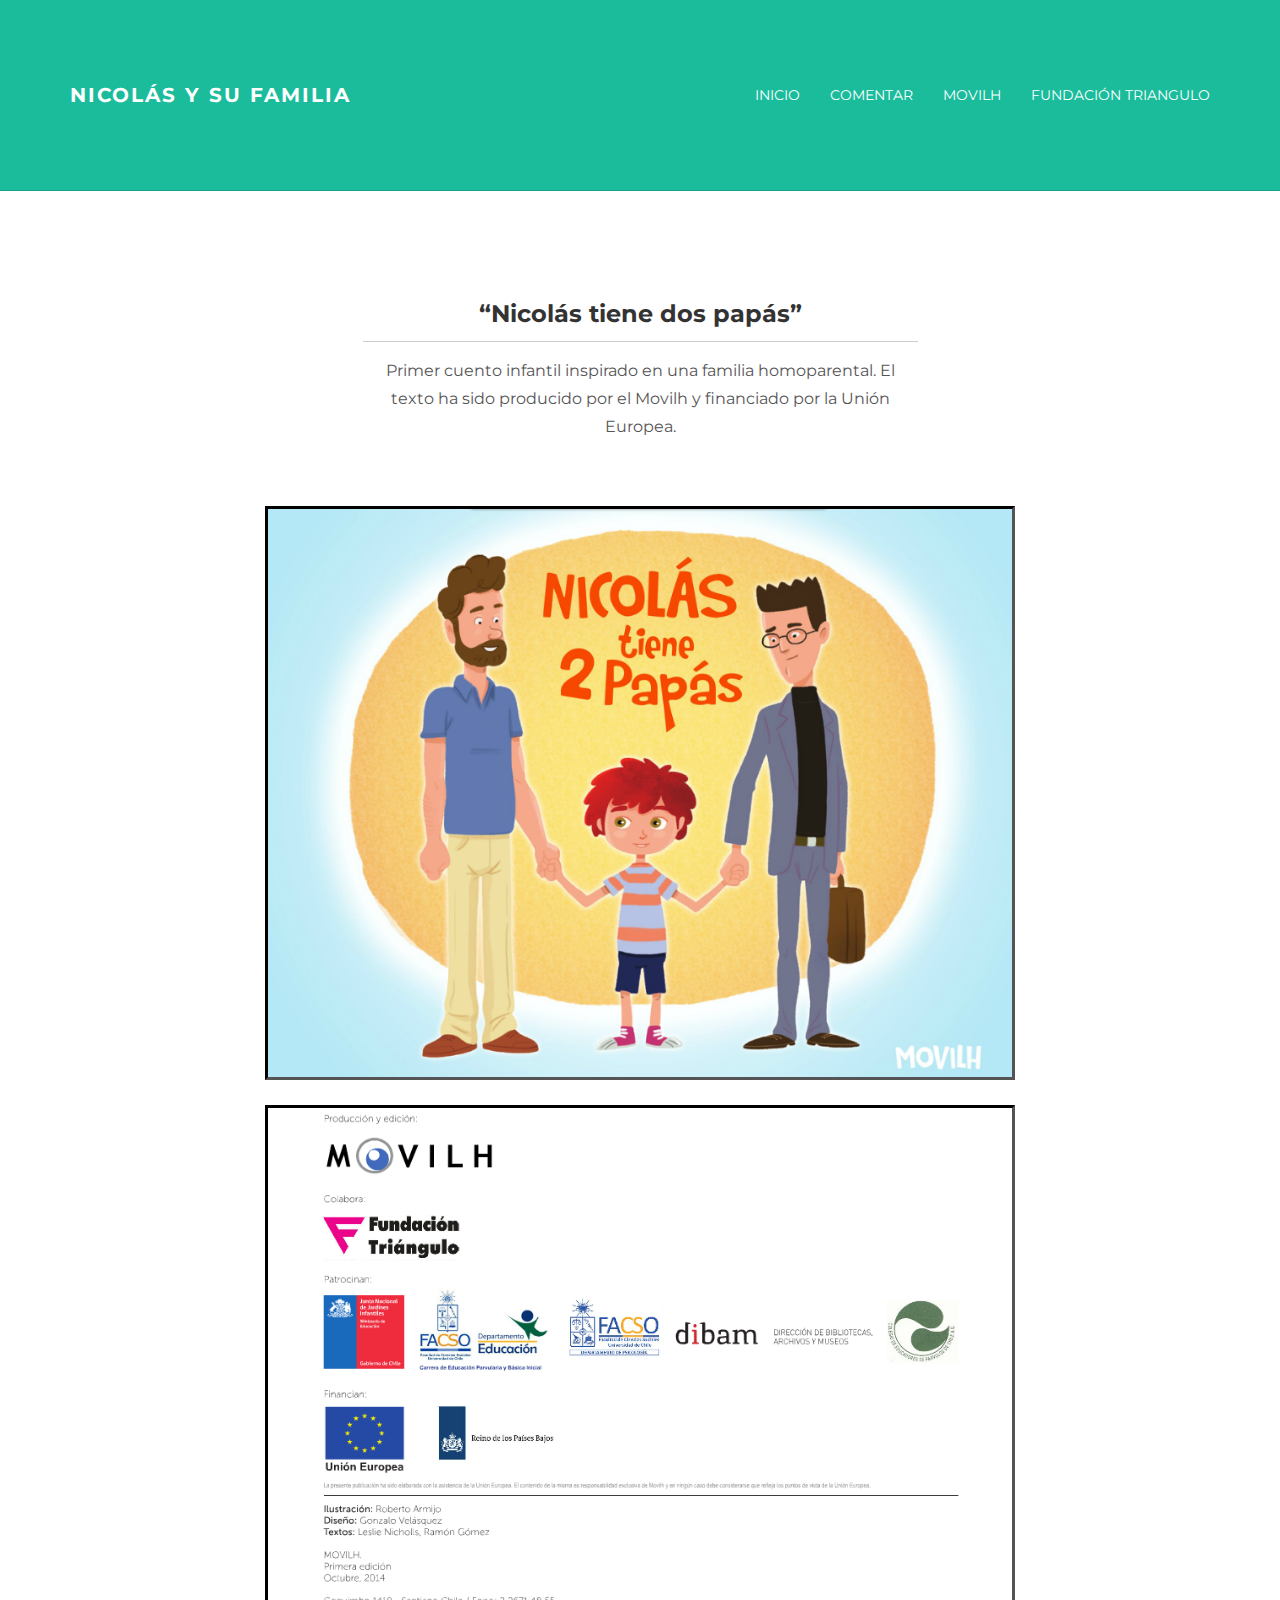
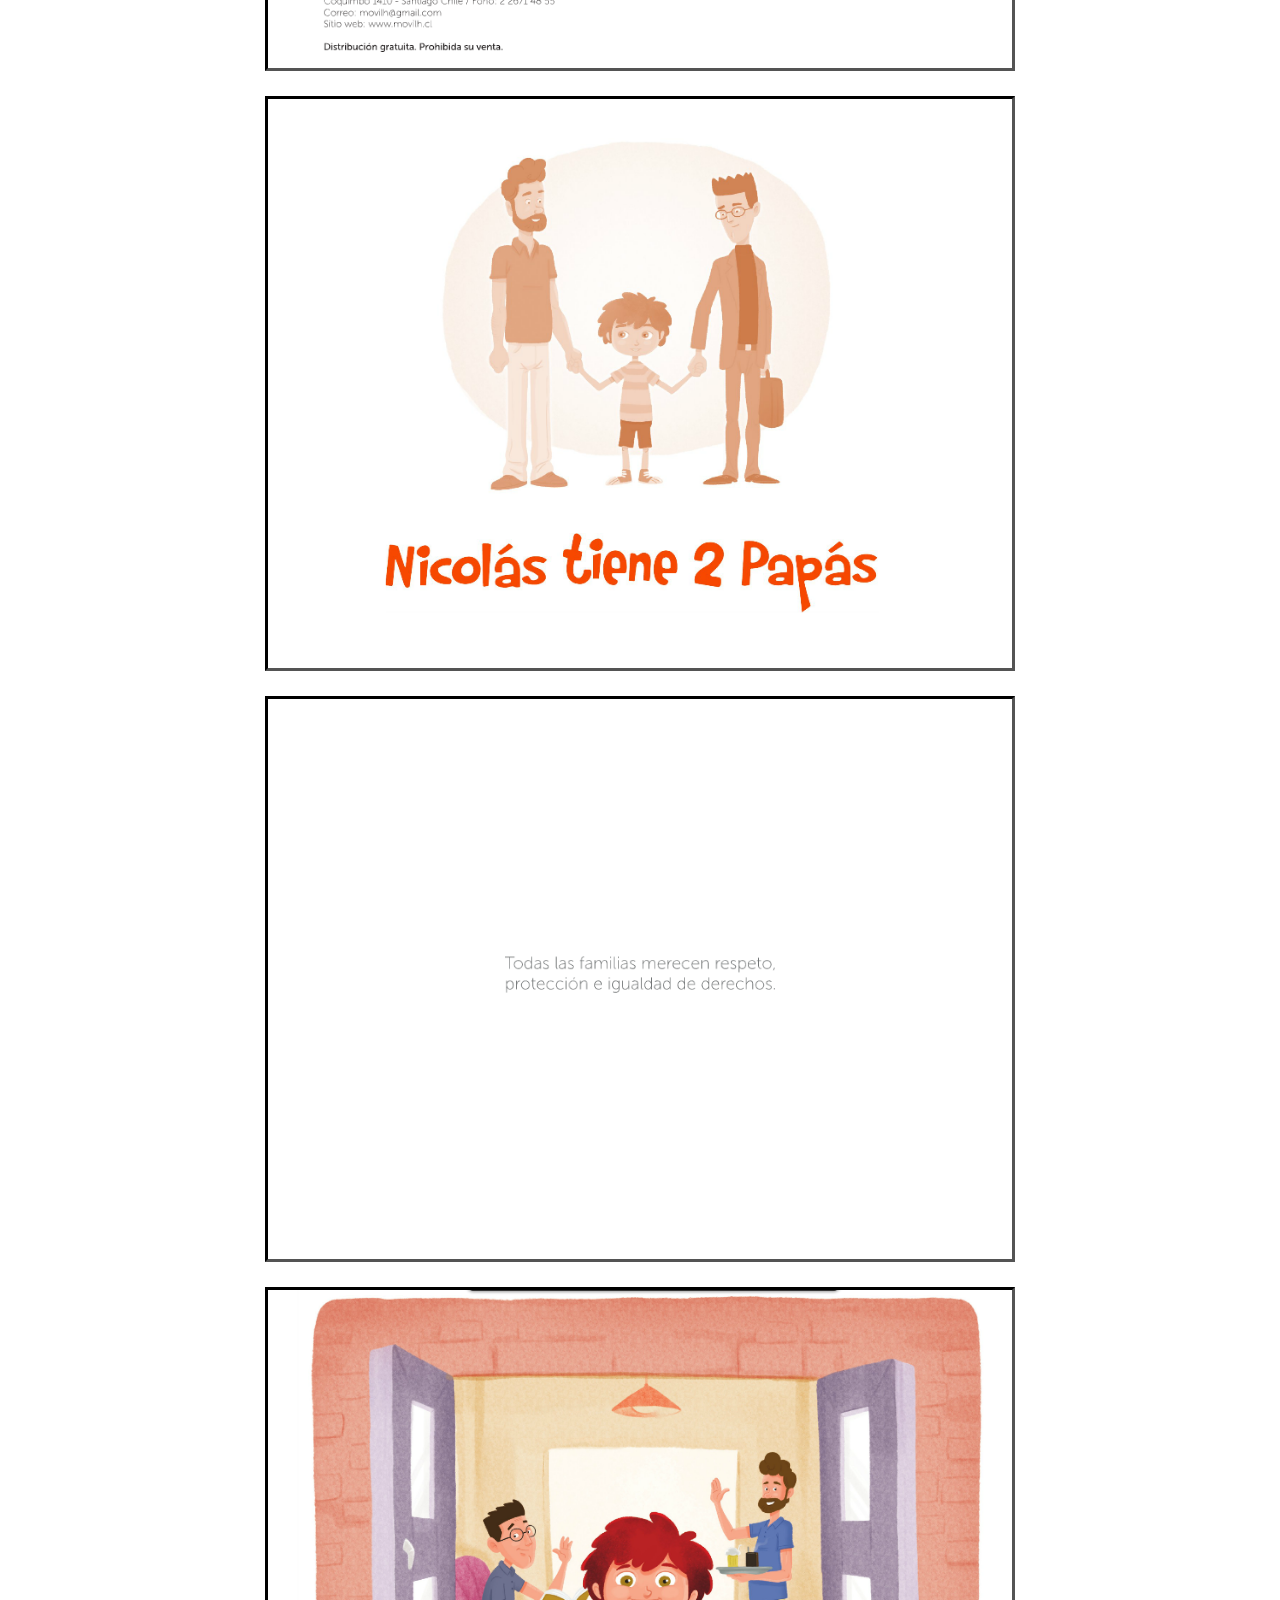
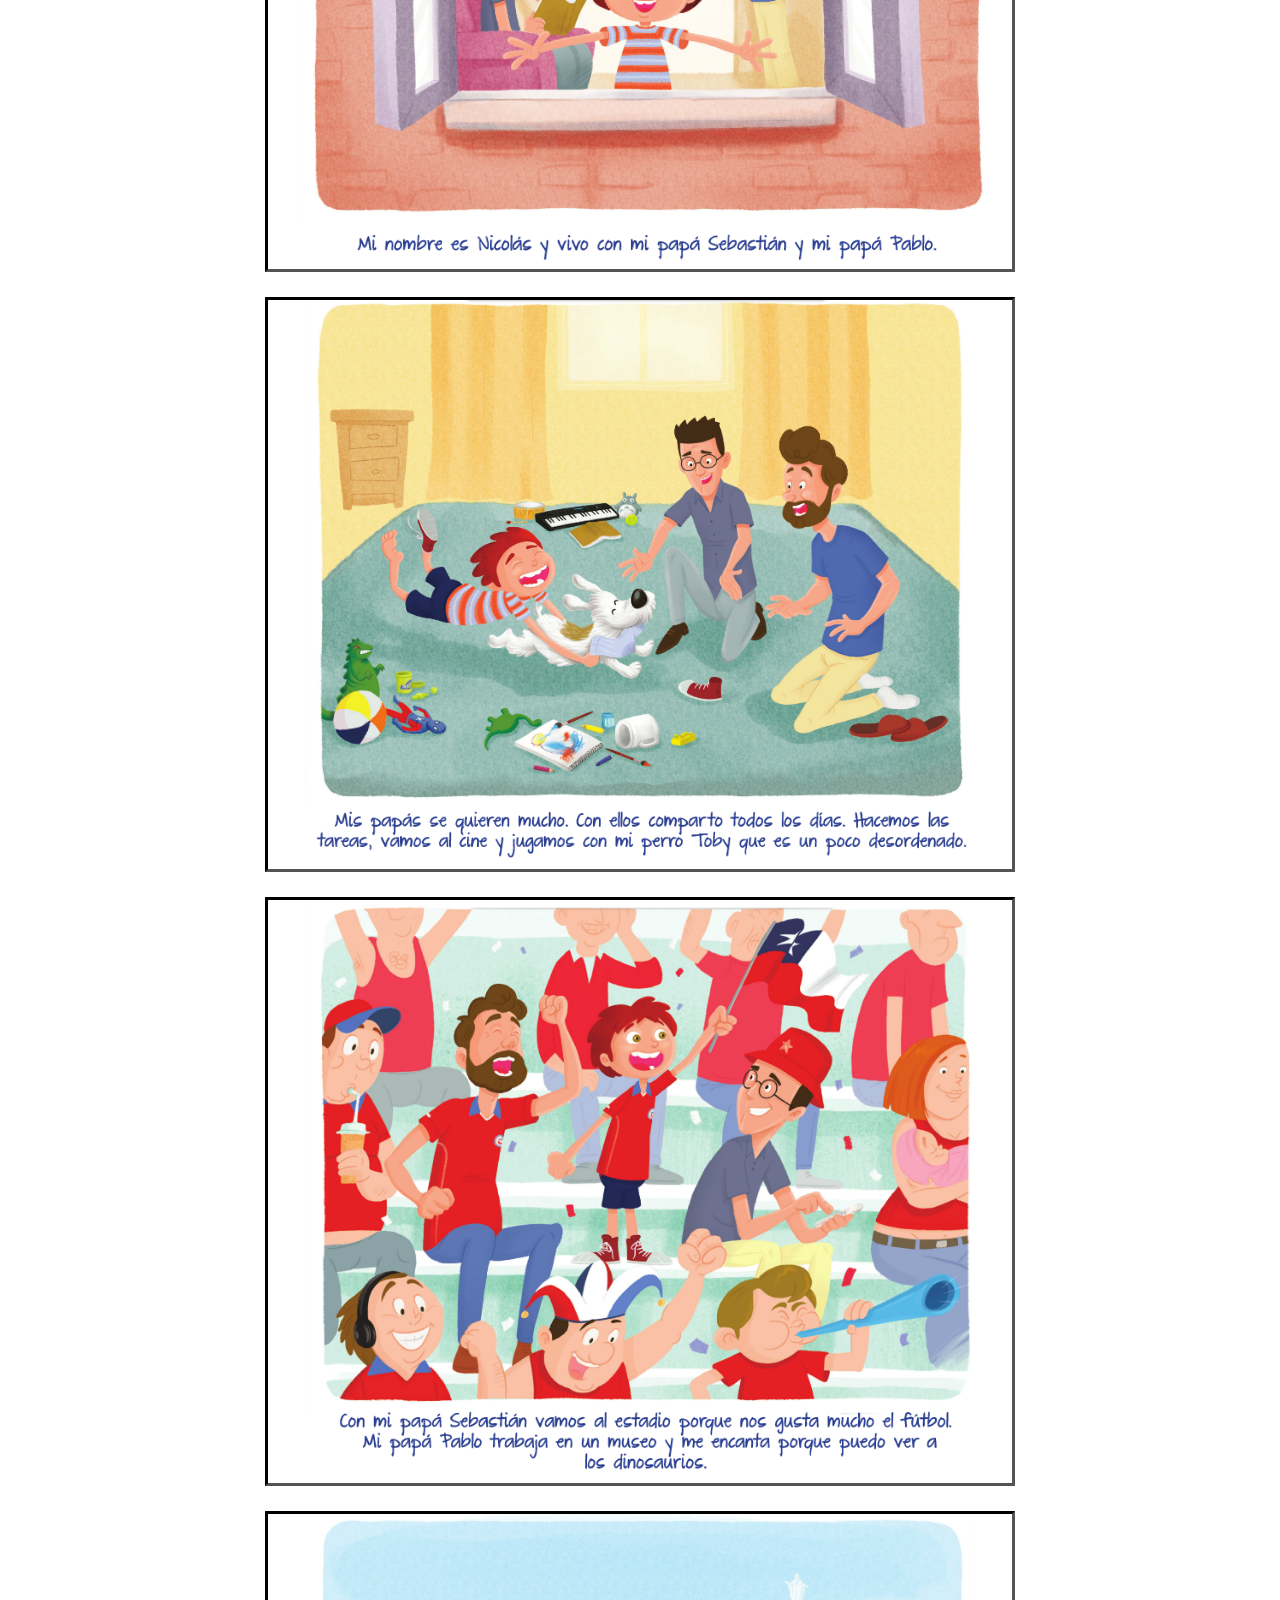
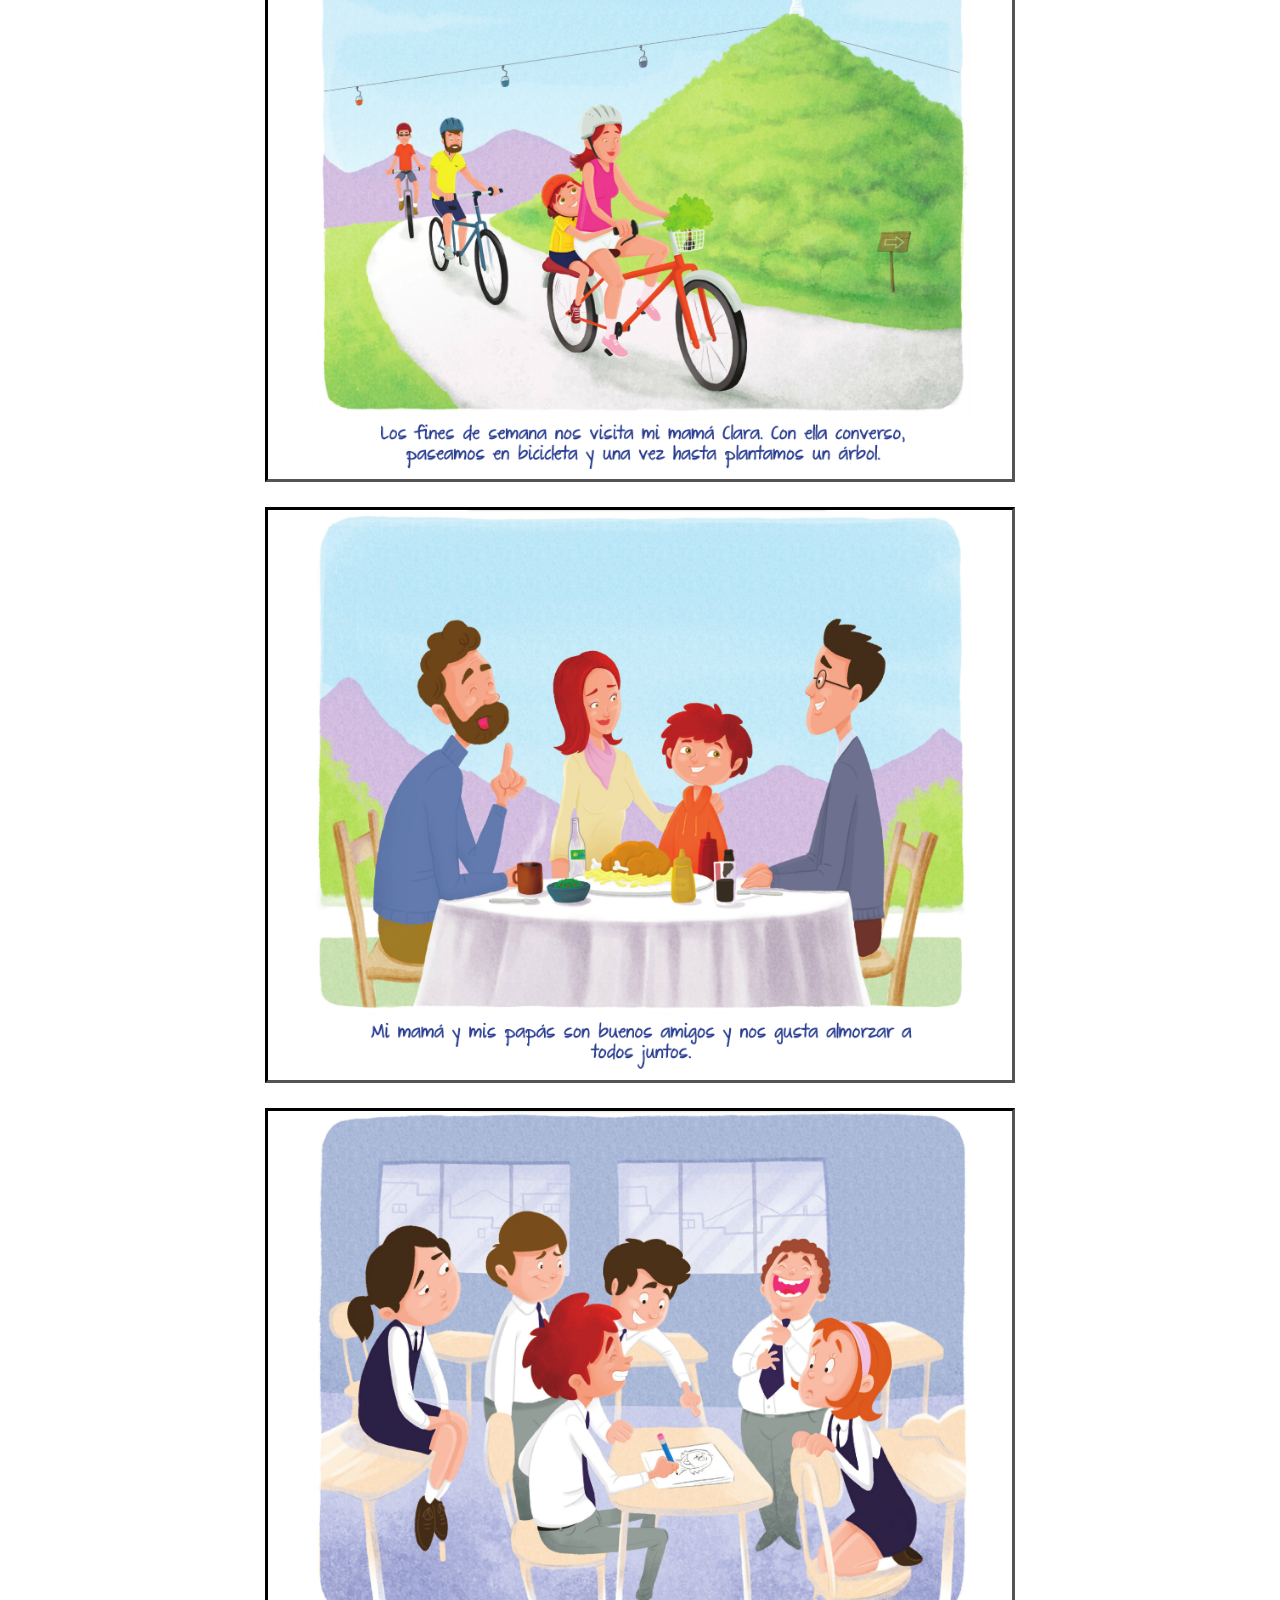
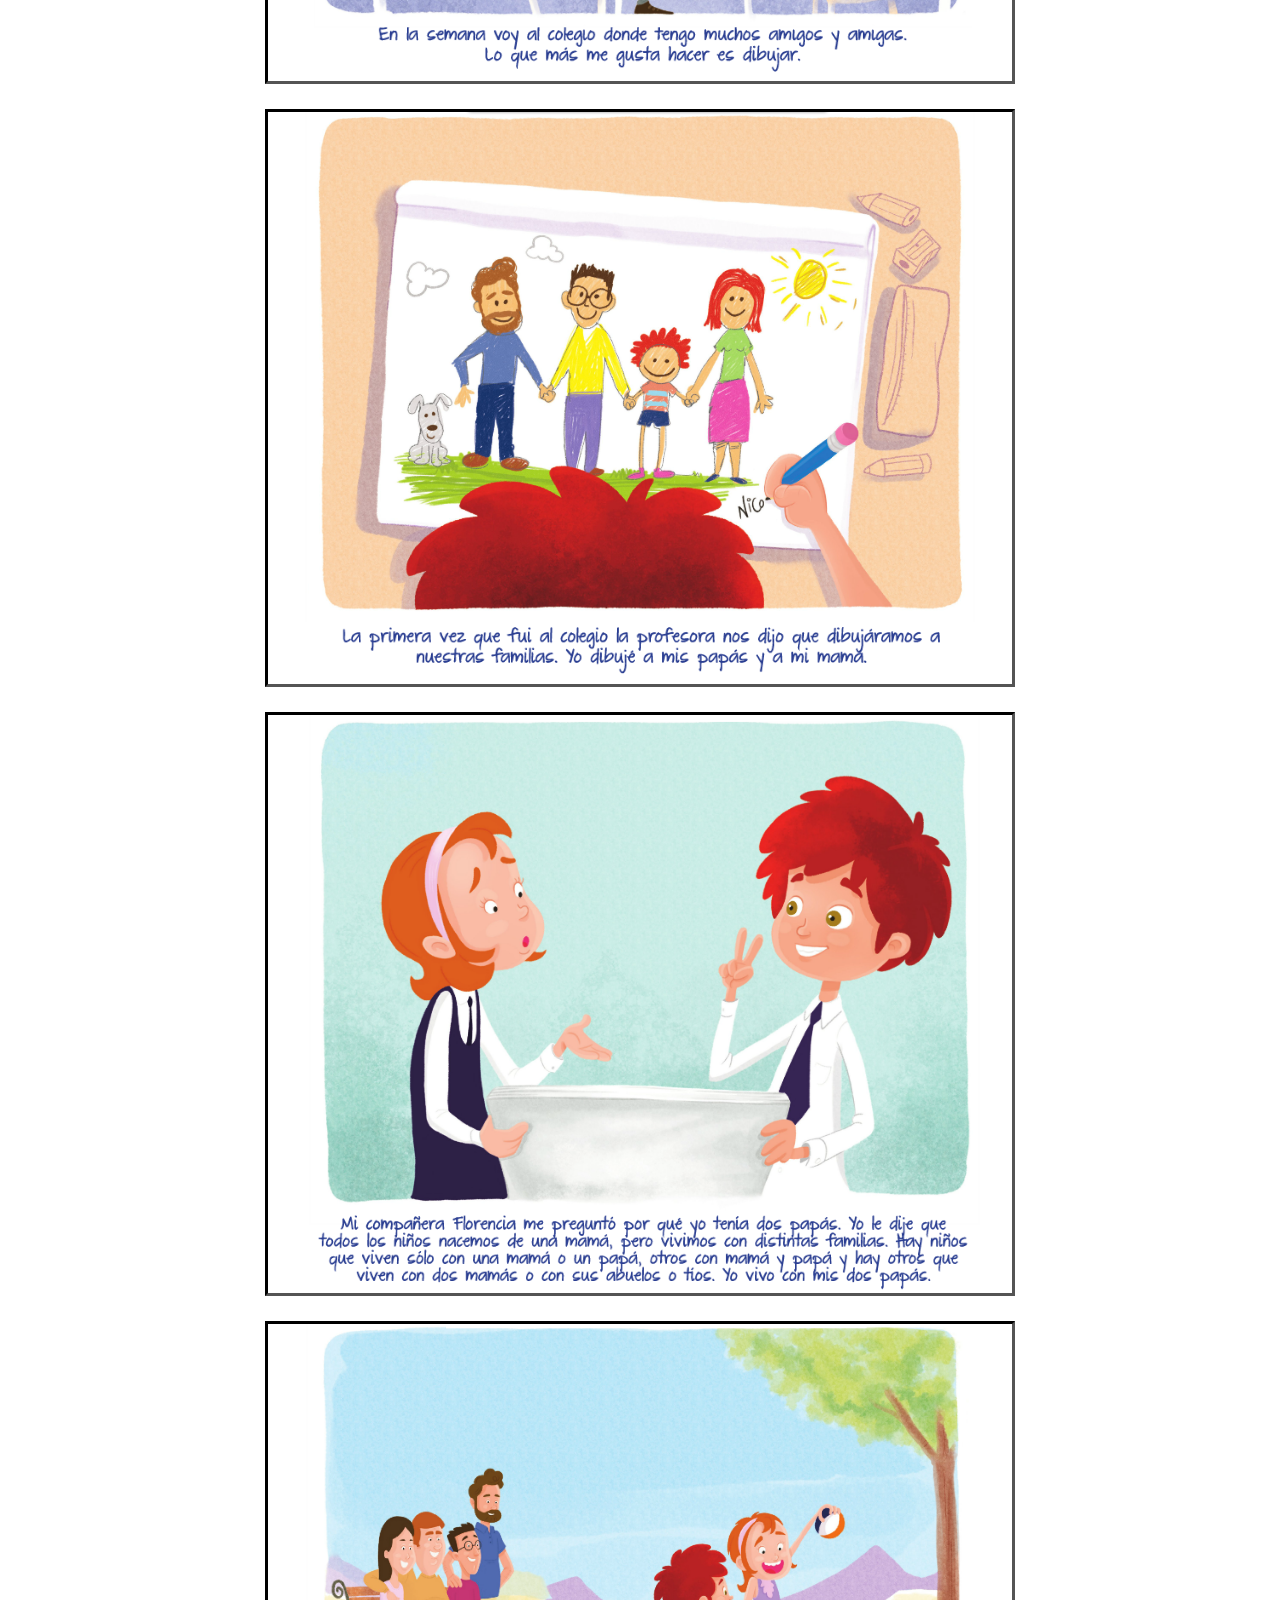
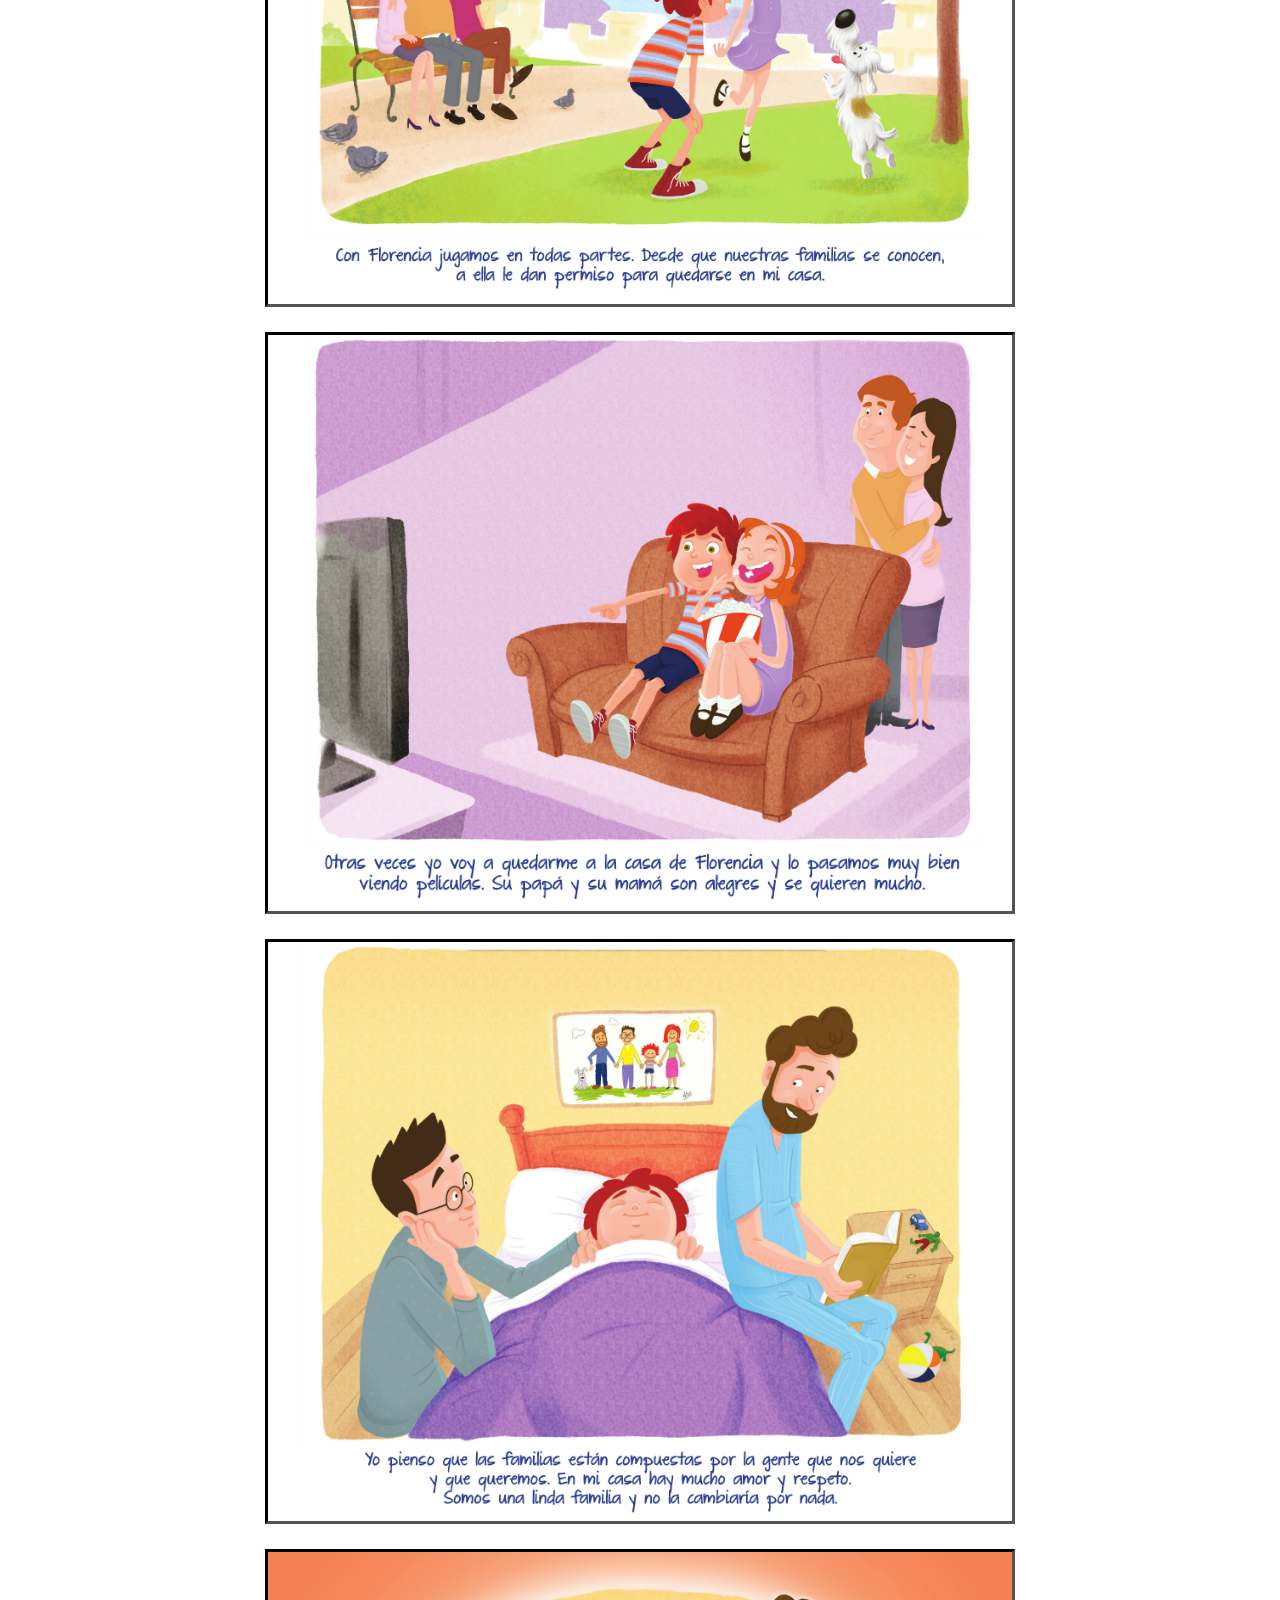
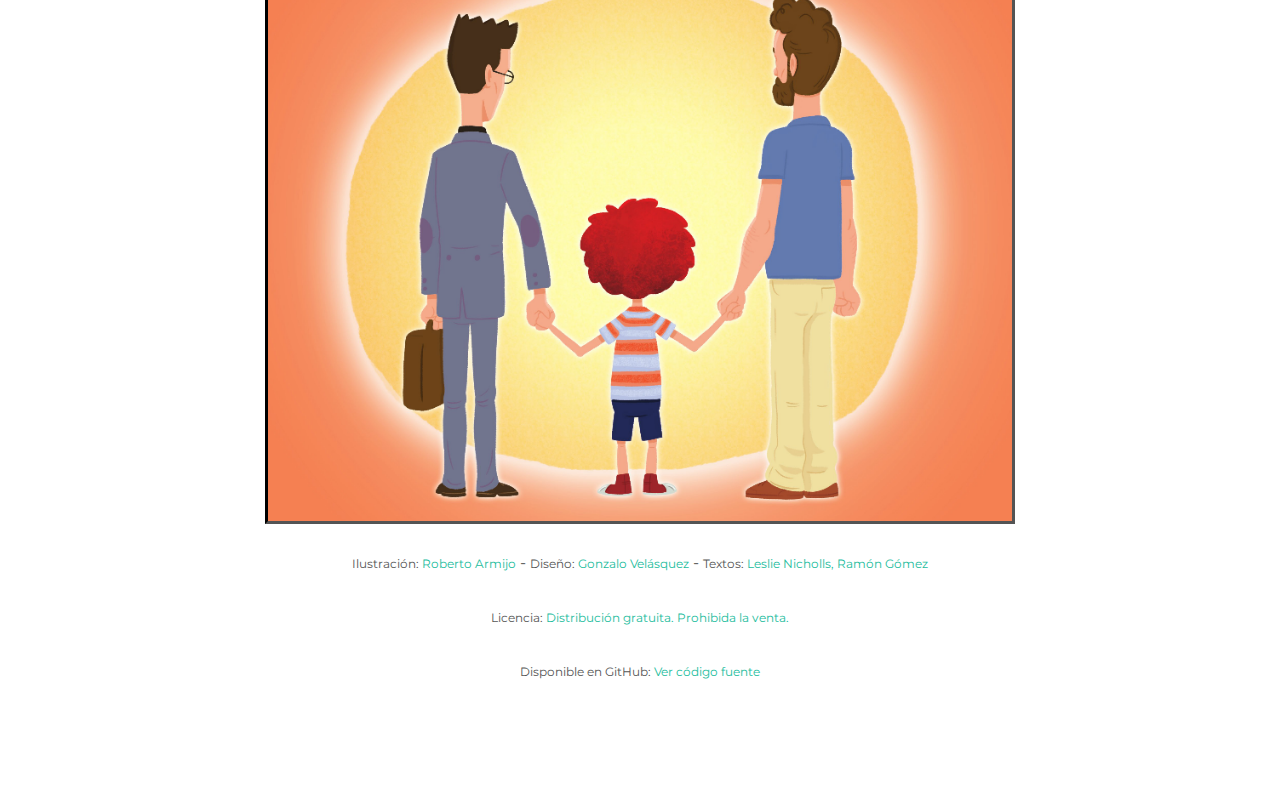
==== commit b65da3d5: "Update index.html" ====
--- a/index.html
+++ b/index.html
@@ -93,7 +93,7 @@
 				<p><img class="img-responsive" src="assets/15.png" alt=""></p>
 				<p><img class="img-responsive" src="assets/16.png" alt=""></p>
 
-				<p><bt>Ilustración: <a href="#">Roberto Armijo</a></bt> - <bt>Diseño: <a href="#">Gonzalo Velásquez</a></bt> - <bt>Textos: <a href="#">Leslie Nicholls, Ramón Gómez</a></bt> </p> <p> <bt>Diagramación Web: <a href="http://desarrollando.la" target="_blank">Desarrollando.la</a></bt></p>
+				<p><bt>Ilustración: <a href="#">Roberto Armijo</a></bt> - <bt>Diseño: <a href="#">Gonzalo Velásquez</a></bt> - <bt>Textos: <a href="#">Leslie Nicholls, Ramón Gómez</a></bt> </p> 
 <p> <bt>Licencia: <a href="">Distribución gratuita. Prohibida la venta.</a></bt></p>
 <p> <bt>Disponible en GitHub: <a href="https://github.com/abelorian/nicolasysufamilia">Ver código fuente</a></bt></p>
 <div class="fb-like" data-href="http://abelorian.github.io/nicolasysufamilia/comentar.html" data-layout="button_count" data-action="like" data-show-faces="true" data-share="true"></div>
